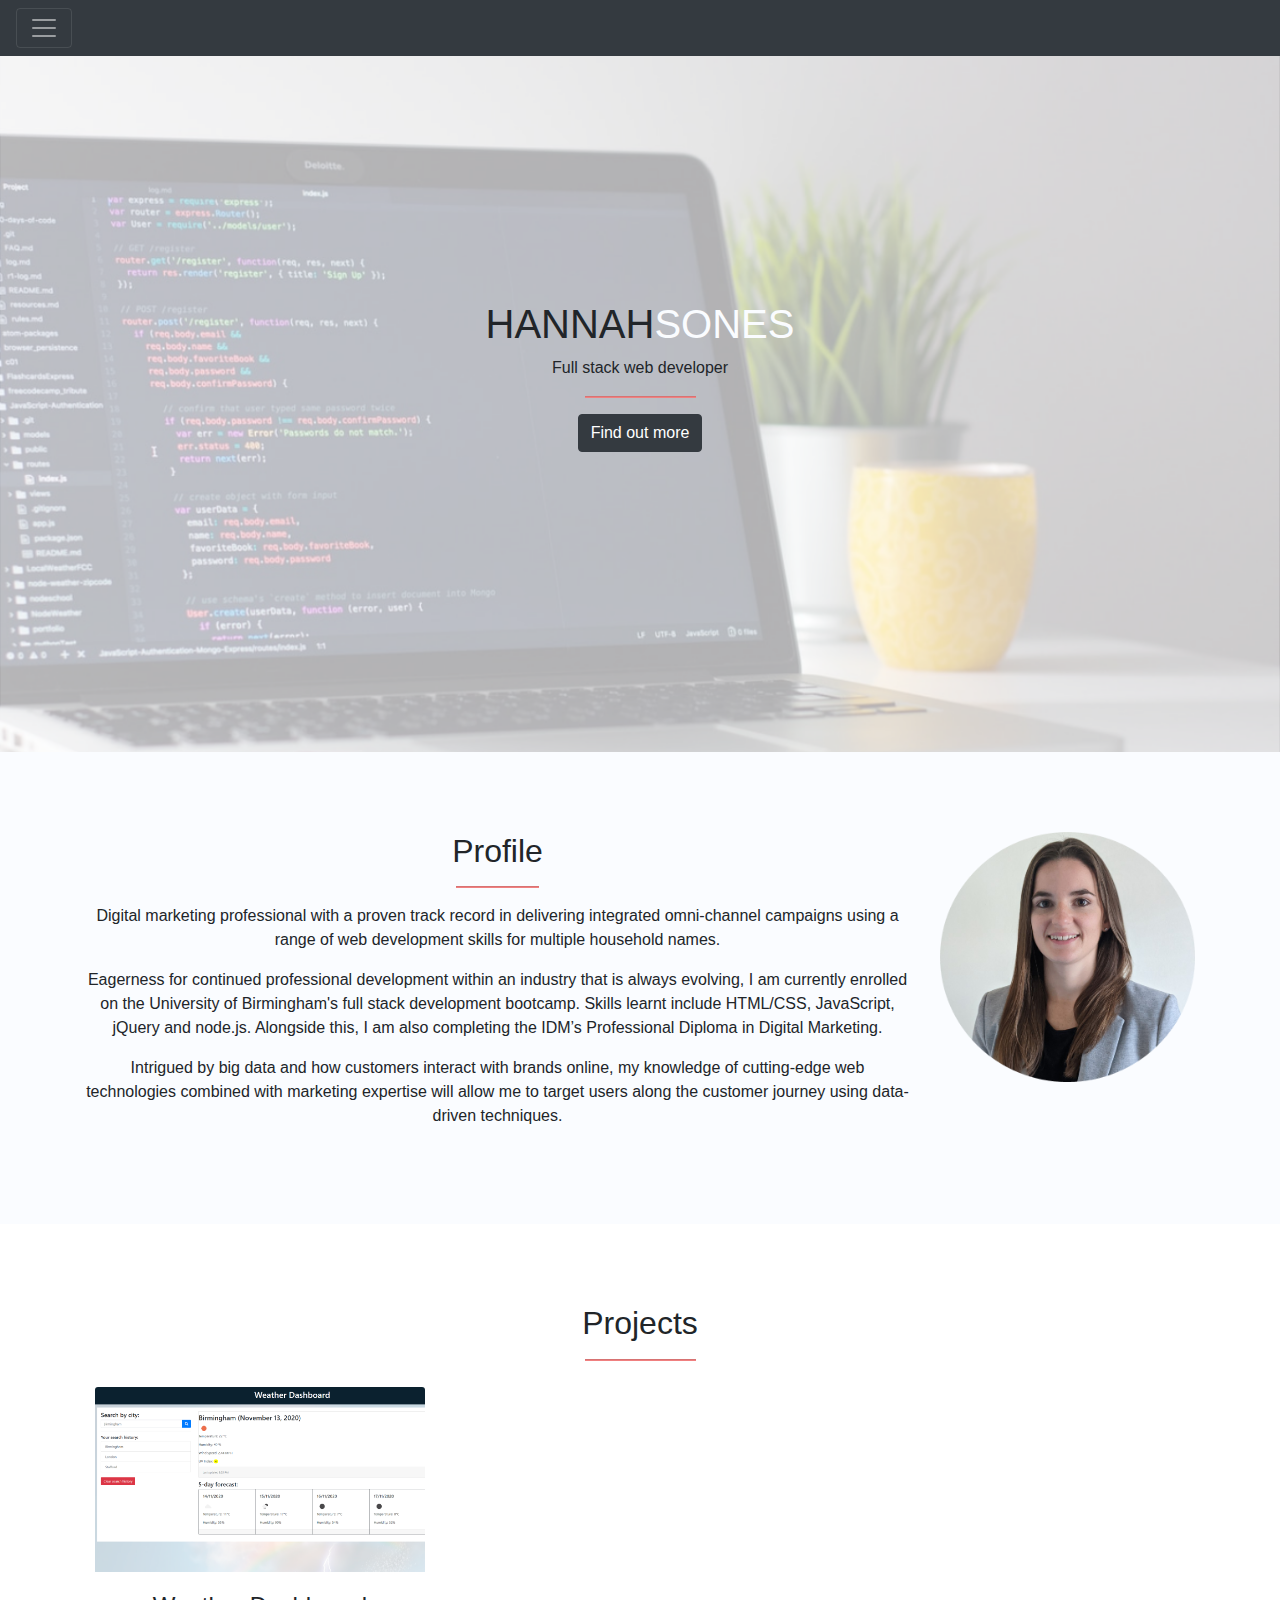
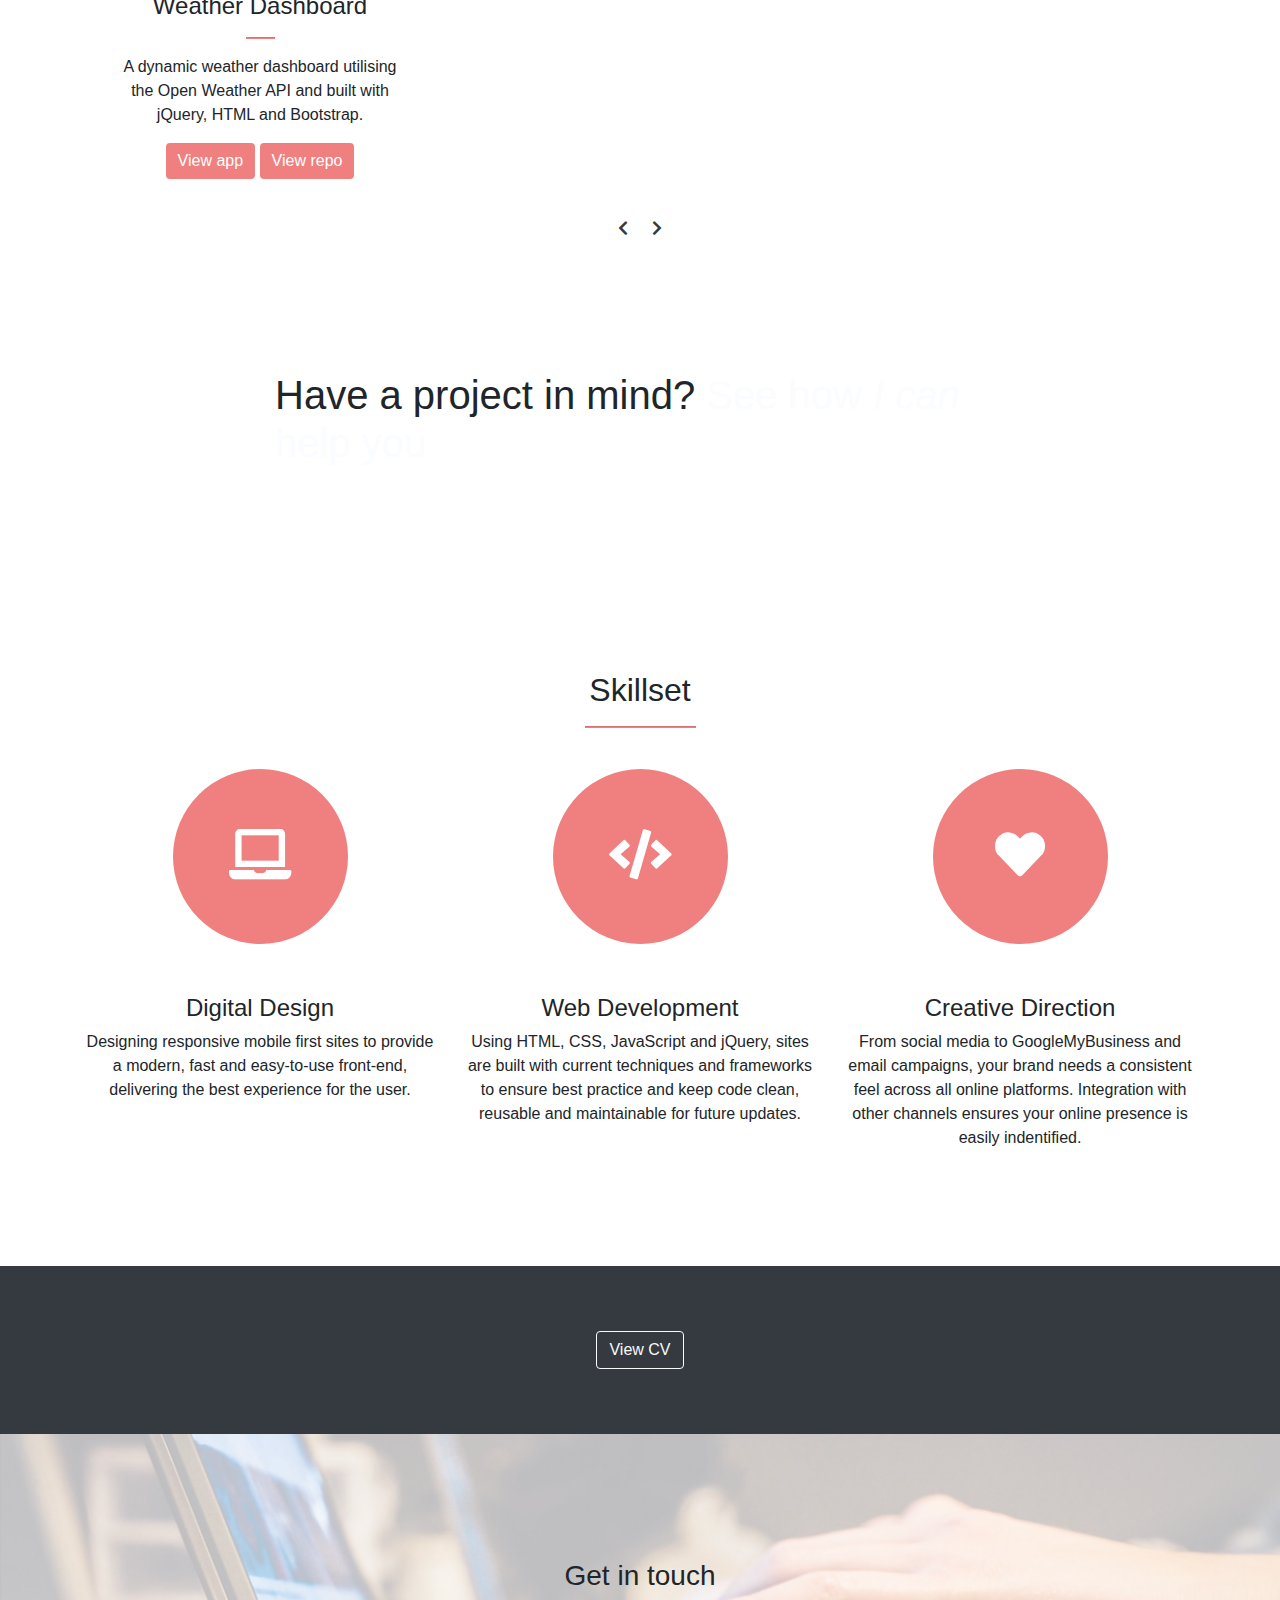
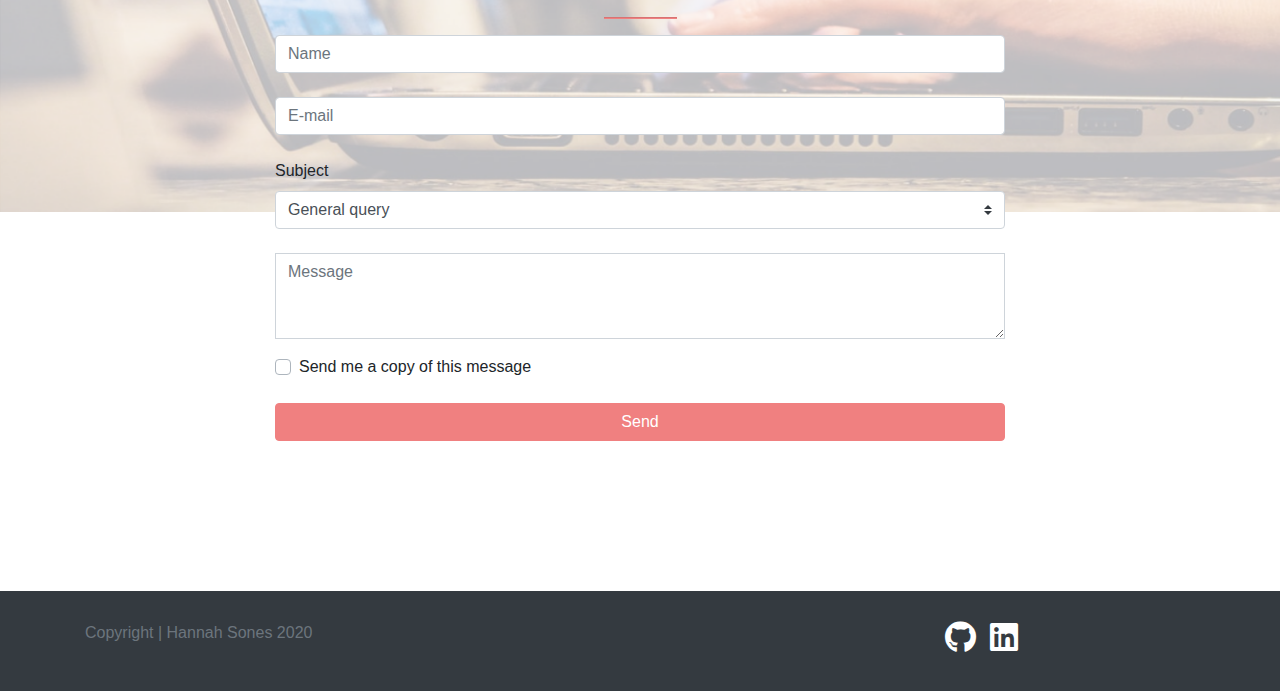
==== index.html @ 59e74aa6 "headshot added to site and formatted for mobile" ====
<!DOCTYPE html>
<html lang="en">

<head>
    <meta charset="UTF-8" />
    <meta name="viewport" content="width=device-width, initial-scale=1.0" />
    <meta http-equiv="X-UA-Compatible" content="ie=edge" />

    <link rel="stylesheet" href="https://cdn.jsdelivr.net/npm/bootstrap@4.5.3/dist/css/bootstrap.min.css">
    <link rel="stylesheet" href="https://use.fontawesome.com/releases/v5.7.0/css/all.css">
    <link rel="stylesheet" href="assets/style.css" />

    <title>Hannah Sones | Portfolio</title>
    <link rel="icon" href="assets/Images/codeFavicon.png" />
</head>

<body>

    <!-- Portfolio content here -->
    <!-- Nav bar -->
    <div class="fixed-top">
        <div class="collapse" id="navbarToggleExternalContent">
            <div class="bg-dark p-4">
                <ul class="navbar-nav mr-auto mt-2 mt-lg-0">
                    <li class="nav-item">
                        <a class="nav-link" href="#projects">Projects</a>
                    </li>
                    <li class="nav-item">
                        <a class="nav-link" href="#skills">Skillset</a>
                    </li>
                    <li class="nav-item">
                        <a class="nav-link" href="#contactInfo">Contact</a>
                    </li>
                </ul>
            </div>
        </div>
        <nav class="navbar navbar-dark bg-dark">
            <button class="navbar-toggler" type="button" data-toggle="collapse"
                data-target="#navbarToggleExternalContent" aria-controls="navbarToggleExternalContent"
                aria-expanded="false" aria-label="Toggle navigation">
                <span class="navbar-toggler-icon"></span>
            </button>
        </nav>
    </div>

    <!-- Header block -->
    <header class="headerImage">
        <section>
            <div class="container headerBlock">
                <div class="row">
                    <div class="col-md-12">
                        <h1>HANNAH<span>SONES</span></h1>
                        <p>Full stack web developer</p>
                        <hr />
                    </div>
                </div>
                <div class="row">
                    <div class="col-md-12">
                        <a href="#profile" class="btn btn-dark" role="button" aria-pressed="true">Find out more</a>
                    </div>
                </div>
            </div>
        </section>
    </header>

    <!-- Bio -->
    <section id="profile" class="profileSection">
        <div class="container">
            <div class="row cntrImg">
                <div class="col-md-9">
                    <h2>Profile</h2>
                    <hr />
                    <p>Digital marketing professional with a proven track record in delivering integrated omni-channel
                        campaigns using a range of web development skills for multiple household names.</p>
                    <p>
                        Eagerness for continued professional development within an industry that is always evolving, I
                        am currently enrolled on the University of Birmingham's full stack development bootcamp.
                        Skills learnt include HTML/CSS, JavaScript, jQuery and node.js. Alongside this, I am also
                        completing the IDM’s Professional Diploma in Digital Marketing.</p>
                    <p>
                        Intrigued by big data and how customers interact with brands online, my knowledge of
                        cutting-edge web technologies combined with marketing expertise will allow me to target
                        users along the customer journey using data-driven techniques.</p>
                    </div>
                    <img class="headshot col-md-3" src="assets/Images/HSHeadshot.png" alt="HannahSones Headshot" />
            </div>
        </div>
    </section>


    <section id="projects" class="portfolioSection">
        <div class="container">
            <div class="row">
                <div class="col-md-12">
                    <h2>Projects</h2>
                    <hr />
                </div>
            </div>

            <div class="row centerControls">

                <div id="carousel-example-multi" class="carousel slide carousel-multi-item v-2" data-ride="carousel">


                    <div class="carousel-inner" role="listbox">

                        <div class="carousel-item active">
                            <div class="col-12 col-md-4">
                                <div class="card mb-2">
                                    <img class="card-img-top" src="assets/Images/WeatherDashboard.png"
                                        alt="Weather Dashboard" />
                                    <div class="card-body">
                                        <h4 class="card-title">Weather Dashboard</h4>
                                        <hr />
                                        <p class="card-text">A dynamic weather dashboard utilising the Open Weather API
                                            and built with jQuery, HTML and Bootstrap.</p>
                                        <a href="https://hannahsones.github.io/WeatherDashboard/" target="_blank"
                                            class="btn btn-light">View app</a>
                                        <a href="https://github.com/HannahSones/WeatherDashboard" target="_blank"
                                            class="btn btn-light">View repo</a>
                                    </div>
                                </div>
                            </div>
                        </div>
                        <div class="carousel-item">
                            <div class="col-12 col-md-4">
                                <div class="card mb-2">
                                    <img class="card-img-top" src="assets/Images/CodeRefactor.png"
                                        alt="Code Refactor challenge" />
                                    <div class="card-body">
                                        <h4 class="card-title">Code Refactor</h4>
                                        <hr />
                                        <p class="card-text">Improving the accessibility of a website by refactoring the
                                            original HTML.</p>
                                        <a href="https://hannahsones.github.io/CodeRefactor/" target="_blank"
                                            class="btn btn-light">View app</a>
                                        <a href="https://github.com/HannahSones/CodeRefactor" target="_blank"
                                            class="btn btn-light">View repo</a>
                                    </div>
                                </div>
                            </div>
                        </div>
                        <div class="carousel-item">
                            <div class="col-12 col-md-4">
                                <div class="card mb-2">
                                    <img class="card-img-top" src="assets/Images/NeverMissABeat.png"
                                        alt="Simple music app" />
                                    <div class="card-body">
                                        <h4 class="card-title">Never Miss A Beat</h4>
                                        <hr />
                                        <p class="card-text">An app that enables users to search for their favourite
                                            artists and see upcoming live events based on search history.</p>
                                        <a href="https://pavn93.github.io/Never-Miss-A-Beat/" target="_blank"
                                            class="btn btn-light">View app</a>
                                        <a href="https://github.com/HannahSones/Never-Miss-A-Beat" target="_blank"
                                            class="btn btn-light">View repo</a>
                                    </div>
                                </div>
                            </div>
                        </div>
                        <div class="carousel-item">
                            <div class="col-12 col-md-4">
                                <div class="card mb-2">
                                    <img class="card-img-top" src="assets/Images/PasswordGenerator.png"
                                        alt="Randomised password generator" />
                                    <div class="card-body">
                                        <h4 class="card-title">Password Generator</h4>
                                        <hr />
                                        <p class="card-text">A simple application that allows a user to generate a
                                            random password based on criteria they've selected such as length and
                                            character type.</p>
                                        <a href="https://hannahsones.github.io/PasswordGenerator/" target="_blank"
                                            class="btn btn-light">View app</a>
                                        <a href="https://github.com/HannahSones/PasswordGenerator" target="_blank"
                                            class="btn btn-light">View repo</a>
                                    </div>
                                </div>
                            </div>
                        </div>
                        <div class="carousel-item">
                            <div class="col-12 col-md-4">
                                <div class="card mb-2">
                                    <img class="card-img-top" src="assets/Images/WorkDayScheduler.png"
                                        alt="Editable work day scheduler" />
                                    <div class="card-body">
                                        <h4 class="card-title">Work Day Scheduler</h4>
                                        <hr />
                                        <p class="card-text">A simple work day scheduler built with jQuery and
                                            responsive HTML and CSS, which uses local storage to retain data.</p>
                                        <a href="https://hannahsones.github.io/WorkDayScheduler/" target="_blank"
                                            class="btn btn-light">View app</a>
                                        <a href="https://github.com/HannahSones/WorkDayScheduler" target="_blank"
                                            class="btn btn-light">View repo</a>
                                    </div>
                                </div>
                            </div>
                        </div>
                        <div class="carousel-item">
                            <div class="col-12 col-md-4">
                                <div class="card mb-2">
                                    <img class="card-img-top" src="assets/Images/UpdatedPortfolio.png"
                                        alt="Hannah Sones Portfolio" />
                                    <div class="card-body">
                                        <h4 class="card-title">Portfolio</h4>
                                        <hr />
                                        <p class="card-text">An interactive, mobile-first portfolio that demonstrates my
                                            full stack development experience and skillset.</p>
                                        <a href="https://hannahsones.github.io/UpdatedPortfolio/" target="_blank"
                                            class="btn btn-light">View app</a>
                                        <a href="https://github.com/HannahSones/UpdatedPortfolio" target="_blank"
                                            class="btn btn-light">View repo</a>
                                    </div>
                                </div>
                            </div>
                        </div>

                    </div>

                </div>

                <!--Controls-->
                <div class="controls-top">
                    <a class="btn-floating" href="#carousel-example-multi" data-slide="prev"><i
                            class="fas fa-chevron-left"></i></a>
                    <a class="btn-floating" href="#carousel-example-multi" data-slide="next"><i
                            class="fas fa-chevron-right"></i></a>
                </div>

            </div>
        </div>
    </section>


    <!-- Parallax bar -->
    <section class="parallaxBar">
        <div class="container">
            <div class="row centredQuote">
                <div class="col-md-8">
                    <h1>Have a project in mind?<span> See how <em>I can</em> help you</span></h1>
                    <a href="#contactInfo"><i class="fa fa-chevron-down"></i></a>
                </div>
            </div>
        </div>
    </section>

    <!-- Key skills -->
    <section id="skills" class="skillsetSection">
        <div class="container">
            <div class="row">
                <div class="col-md-12">
                    <h2>Skillset</h2>
                    <hr />
                </div>
            </div>
            <div class="row">
                <div class="col-md-4 skill">
                    <div class="icon">
                        <i class="fa fa-laptop"></i>
                    </div>
                    <h4>Digital Design</h4>
                    <p>Designing responsive mobile first sites to provide a modern, fast and easy-to-use front-end,
                        delivering the best experience for the user.</p>
                </div>
                <div class="col-md-4 skill">
                    <div class="icon">
                        <i class="fa fa-code"></i>
                    </div>
                    <h4>Web Development</h4>
                    <p>Using HTML, CSS, JavaScript and jQuery, sites are built with current techniques and frameworks
                        to ensure best practice and keep code clean, reusable and maintainable for future updates.</p>
                </div>
                <div class="col-md-4 skill">
                    <div class="icon">
                        <i class="fa fa-heart"></i>
                    </div>
                    <h4>Creative Direction</h4>
                    <p>From social media to GoogleMyBusiness and email campaigns, your brand needs a consistent feel
                        across all online platforms. Integration with other channels ensures your online presence is
                        easily indentified.</p>
                </div>
            </div>
        </div>
    </section>

    <!-- CV -->
    <section class="CVDownload">
        <div class="container">
            <div class="row centreBtn">
                <div class="col-md-4">
                    <a class="btn btn-outline-light" href="assets/Documents/HannahSonesCV.pdf" target="_blank">View
                        CV</a>
                </div>
            </div>
        </div>
    </section>

    <!-- Contact -->
    <section>
        <div id="contactInfo" class="contactMeBackground">
            <div class="container">
                <div class="row contactForm">
                    <div class="col-md-8">
                        <!-- Start of contact form that extends over the block -->
                        <form>
                            <h2 class="h3 mb-4">Get in touch</h2>
                            <hr />
                            <input type="text" id="defaultContactFormName" class="form-control mb-4" placeholder="Name">
                            <input type="email" id="defaultContactFormEmail" class="form-control mb-4"
                                placeholder="E-mail">
                            <label>Subject</label>
                            <select class="browser-default custom-select mb-4">
                                <option value="" disabled>Select option</option>
                                <option value="1">General query</option>
                                <option value="2">Estimate project</option>
                                <option value="3">Other</option>
                            </select>
                            <div class="form-group">
                                <textarea class="form-control rounded-0" id="exampleFormControlTextarea2" rows="3"
                                    placeholder="Message"></textarea>
                            </div>
                            <div class="custom-control custom-checkbox mb-4">
                                <input type="checkbox" class="custom-control-input" id="defaultContactFormCopy">
                                <label class="custom-control-label" for="defaultContactFormCopy">Send me a copy of this
                                    message</label>
                            </div>

                            <button class="btn btn-info btn-block" type="submit">Send</button>

                        </form>
                    </div>
                </div>
            </div>
        </div>
    </section>

    <!-- Footer containing Github and LinkedIn links-->
    <footer>
        <div class="container">
            <div class="row">
                <div class="col-md-9">
                    <p class="text-muted">Copyright | Hannah Sones 2020</p>
                </div>
                <div class="col-md-3 socialIcons">
                    <a href="https://github.com/HannahSones" target="_blank"><i class="fab fa-github fa-2x"></i></a>
                    <!-- Github and LinkedIn items are in fontawesome -->
                    <a href="https://www.linkedin.com/in/hannahsones/" target="_blank"><i
                            class="fab fa-linkedin fa-2x"></i></a>
                </div>
            </div>
        </div>
    </footer>


    <!-- script files for jQuery and JavaScript -->
    <script src="https://code.jquery.com/jquery-3.5.1.slim.min.js"
        integrity="sha384-DfXdz2htPH0lsSSs5nCTpuj/zy4C+OGpamoFVy38MVBnE+IbbVYUew+OrCXaRkfj"
        crossorigin="anonymous"></script>
    <script src="https://cdn.jsdelivr.net/npm/popper.js@1.16.1/dist/umd/popper.min.js"
        integrity="sha384-9/reFTGAW83EW2RDu2S0VKaIzap3H66lZH81PoYlFhbGU+6BZp6G7niu735Sk7lN"
        crossorigin="anonymous"></script>
    <script src="https://cdn.jsdelivr.net/npm/bootstrap@4.5.3/dist/js/bootstrap.min.js"
        integrity="sha384-w1Q4orYjBQndcko6MimVbzY0tgp4pWB4lZ7lr30WKz0vr/aWKhXdBNmNb5D92v7s"
        crossorigin="anonymous"></script>
    <script src="assets/script.js"></script>

</body>

</html>
---- assets/style.css ----
html {
    font-family: 'Varela Round', sans-serif;
    scroll-behavior: smooth;
    width: 100%;
}

body { 
    margin: 0; font-family: 'Varela Round', sans-serif; 
}

h2 {
    text-align: center;
}

a {
    color: white;
}
a:hover {
    color: lightcoral;
}

hr {
    background-color: lightcoral;
    border-style: solid;
    height: 1px;
    width: 10%;
}

/* Header formatting */
.headerImage {
    background: url("Images/computerCodeLaptop.png");
    background-repeat: no-repeat;
    background-size: cover;
    opacity: 0.5px
}

.headerBlock {
    height: auto;
    padding-top: 300px;
    padding-bottom: 300px;
    text-align: center;
}
h1 span {
    color: #fafcff;
}




/* Profile section styling */
.profileSection {
    background-color: #fafcff;
    display: flex;
    padding-top: 80px;
    padding-bottom: 80px;
    text-align: center;
}

.headshot {
    width: 200px;
    height: 250px;
}

.cntrImg {
    justify-content: center;
}

/* Portfolio styling */
.portfolioSection {
    background-color: white;
    padding: 80px 0px 80px 0px;
}

.portfolioSection a {
    color: #343a40;
}

.portfolioSection a:hover {
    color: lightcoral;
}

.card {
    border: none;
    padding: 10px;
    text-align: center;
}

#carousel-example-multi {
    min-width: -webkit-fill-available;
}

.carousel-item-next, .carousel-item-prev, .carousel-item.active {
    display: flex;
}

.centerControls {
    justify-content: center;
}

.fa-chevron-right {
    padding-left: 10px;
}

.fa-chevron-left {
    padding-right: 10px;
}

.carousel-inner a {
    color: white;
    background-color: lightcoral;
    border: lightcoral;
}

.carousel-inner a:hover {
    color: white;
    background-color: rgb(224, 103, 103);
    border: rgb(224, 103, 103);
}




/* Parallax bar styling */
.parallaxBar {
    background-image: url("Images/LightbulbIdea.png");
    padding-top: 50px;
    padding-bottom: 50px;

    min-height: 250px;
    background-attachment: fixed;
    background-position: center;
    background-repeat: no-repeat;
    background-size: cover;
}

.centredQuote {
    justify-content: center;
}


/* Skillset section */
.skillsetSection {
    background-color: white;
    padding: 100px 0px 100px 0px;
}

.skill {
    display: block;
    text-align: center;
    padding-top: 25px;
}

.icon {
    height: 175px;
    width: 175px;
    line-height: 175px;
    max-width: 100%;
    background: lightcoral;
    border-radius: 50%;
    display: block;
    color: #fff;
    font-size: 50px;
    text-align: center;
    position: relative;
    margin: 0 auto 50px;
}


/* CV block styling */
.CVDownload {
    background-color: #343a40;
    color: white;
    padding-top: 50px;
    padding-bottom: 50px;
}

.centreBtn {
    justify-content: center;
    padding-top: 15px;
    padding-bottom: 15px;
}

.centreBtn > div {
    text-align: center;
}

.CVDownload a:hover {
    border-color: lightcoral;
    color: lightcoral;
    background-color: #343a40;
}


/* Contact me styling */
.contactMeBackground {
    background: url("Images/contactMeBackground.png");
    background-repeat: no-repeat;
    background-size: 100% 50%;
    padding-top: 25px;
    padding-bottom: 150px;
}

.contactForm {
    padding-top: 100px;
    justify-content: center;
}

.contactForm h3 {
    text-align: center;
}

.contactForm button {
    color: #fff;
    background-color: lightcoral;
    border-color: lightcoral;
}

.contactForm button:hover {
    color: #fff;
    background-color: rgb(224, 103, 103);
    border-color:rgb(224, 103, 103);
}

/* Footer styling */
footer {
    background-color: #343a40;
    color: white;
    padding: 30px 0px 30px 0px;
}

.socialIcons a {
    padding: 5px;
}
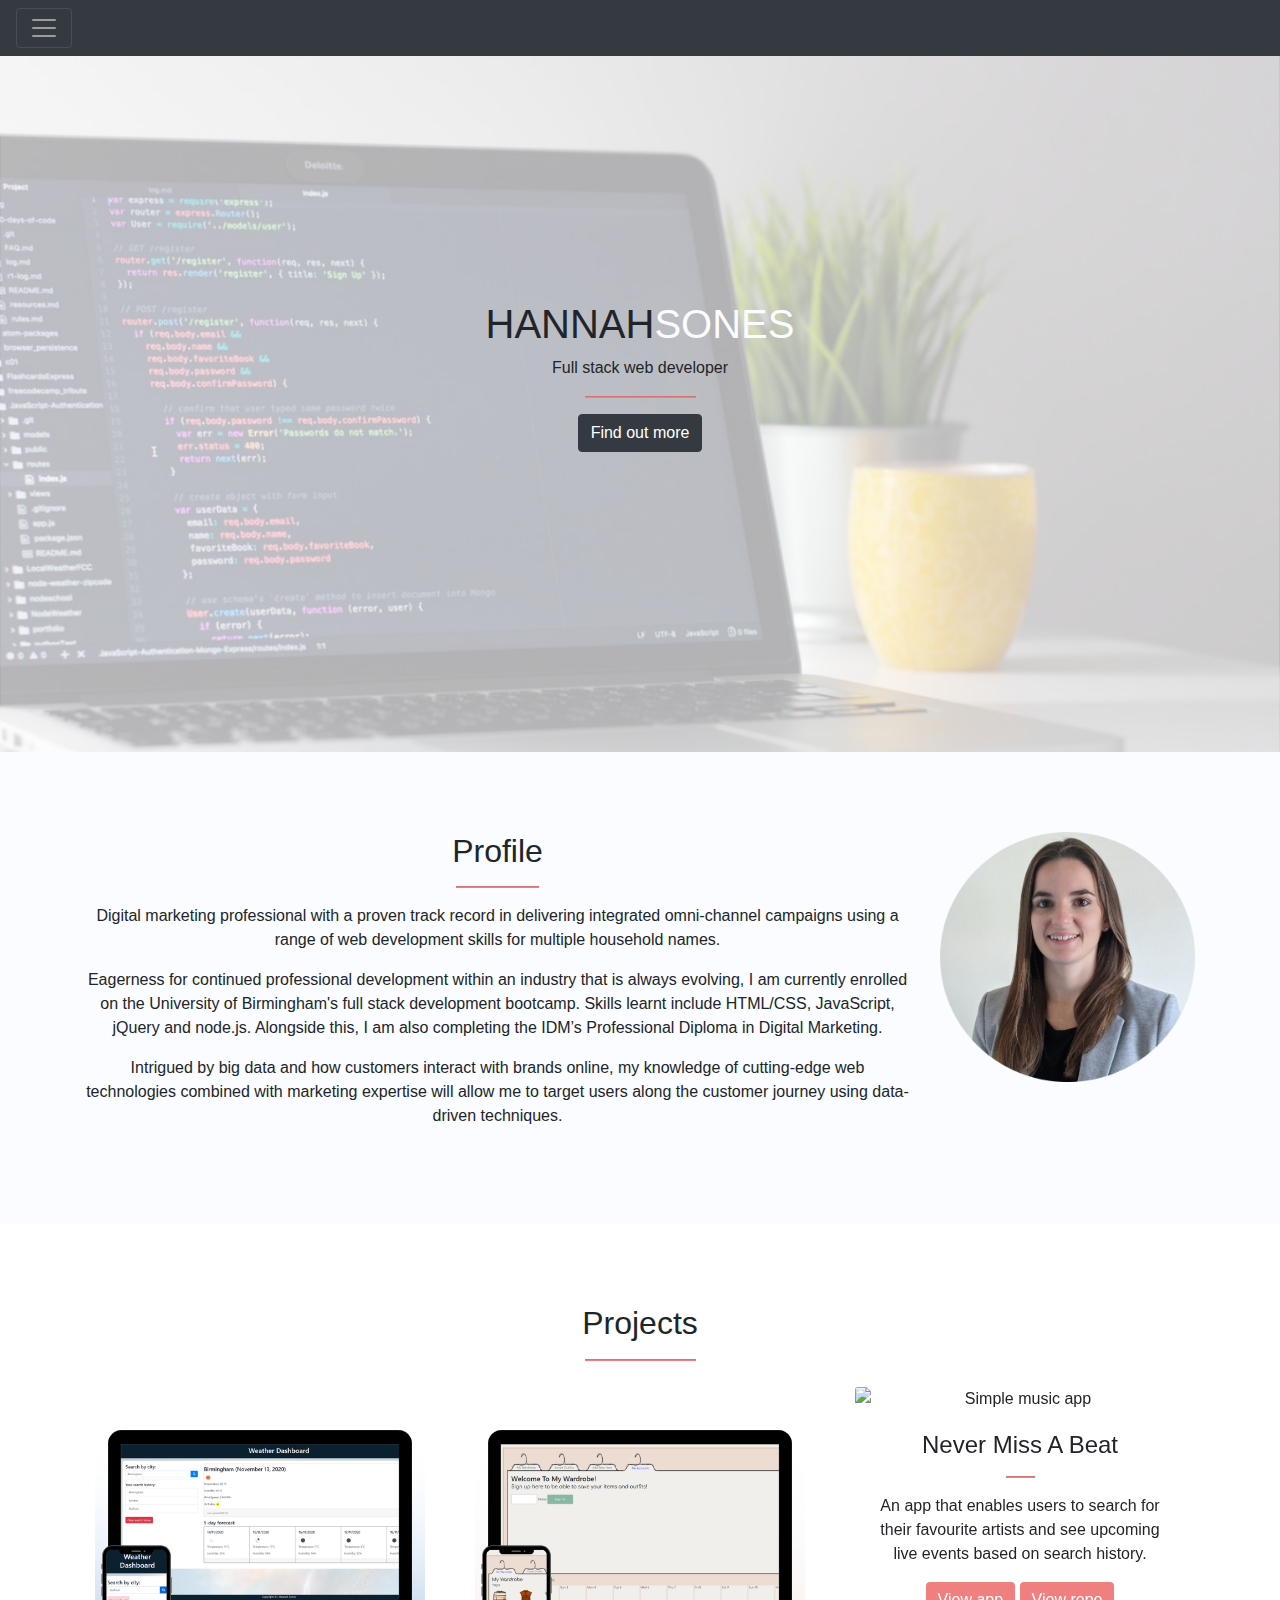
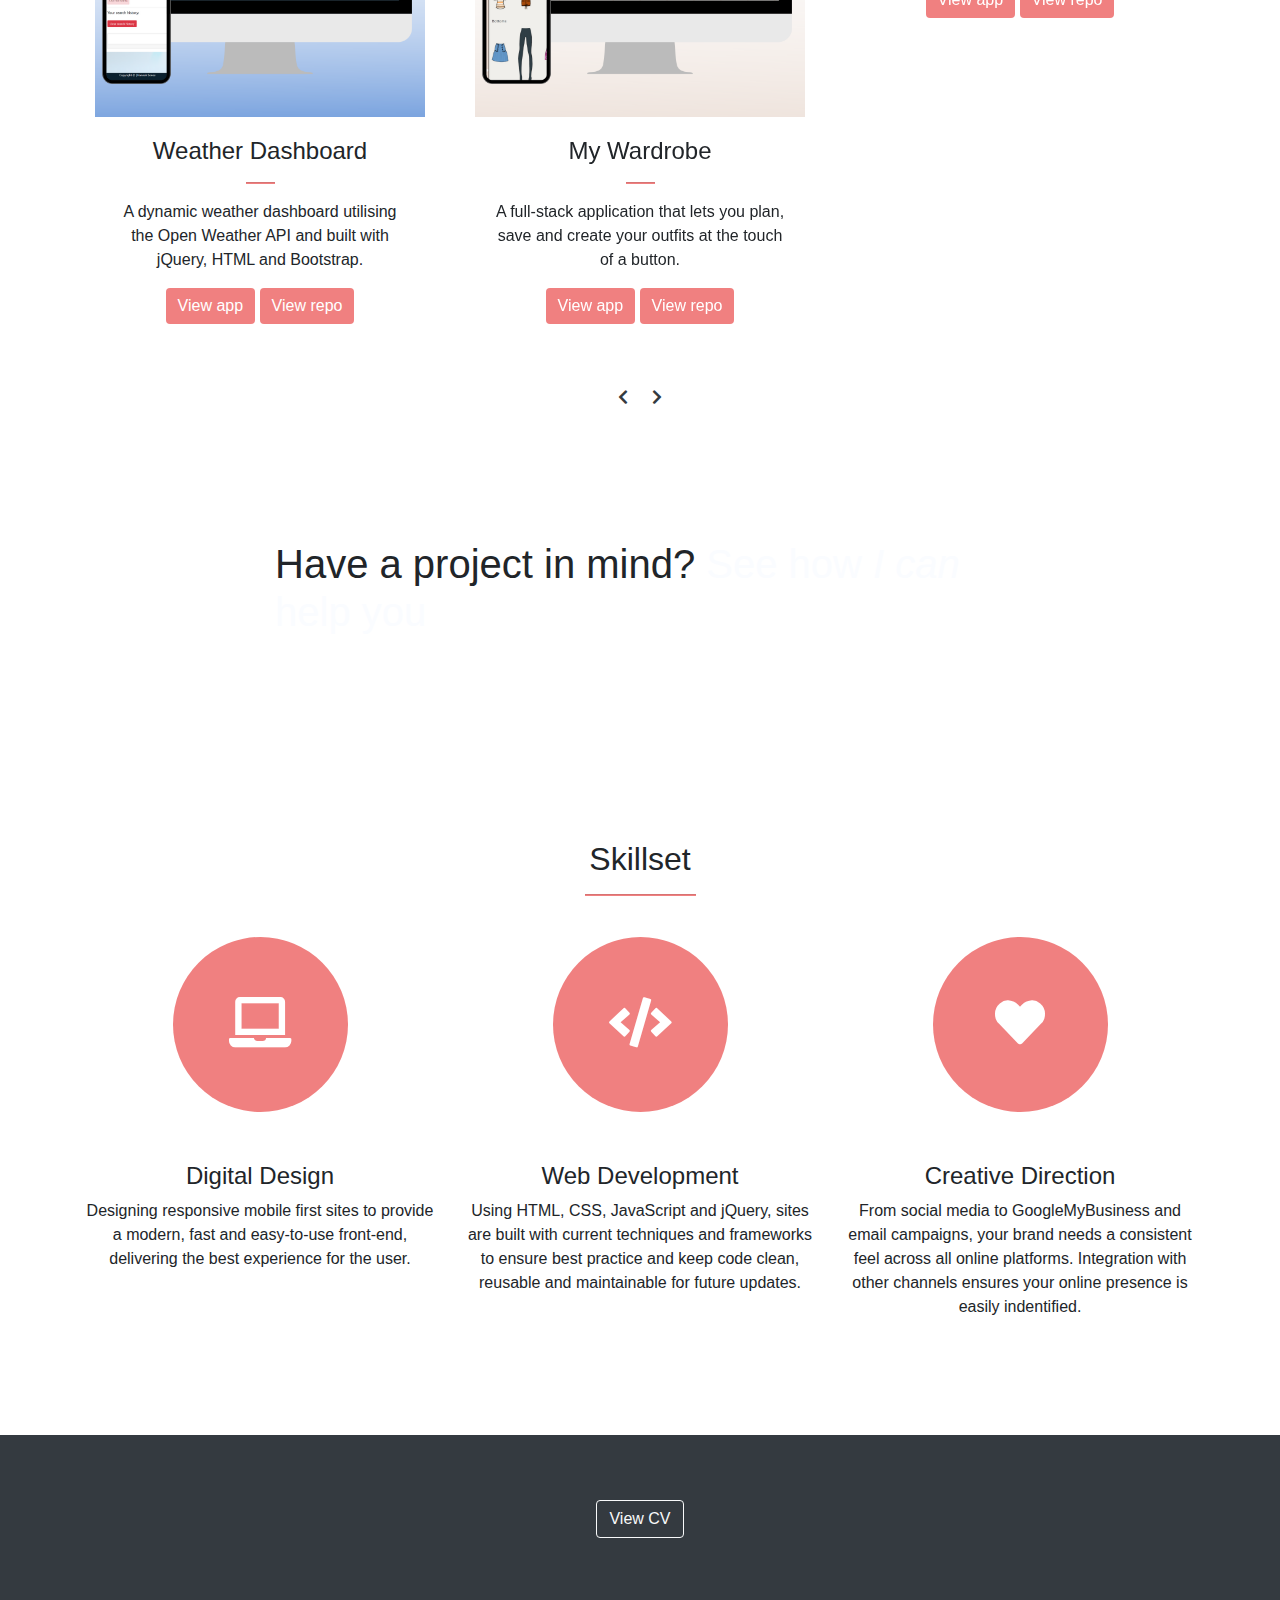
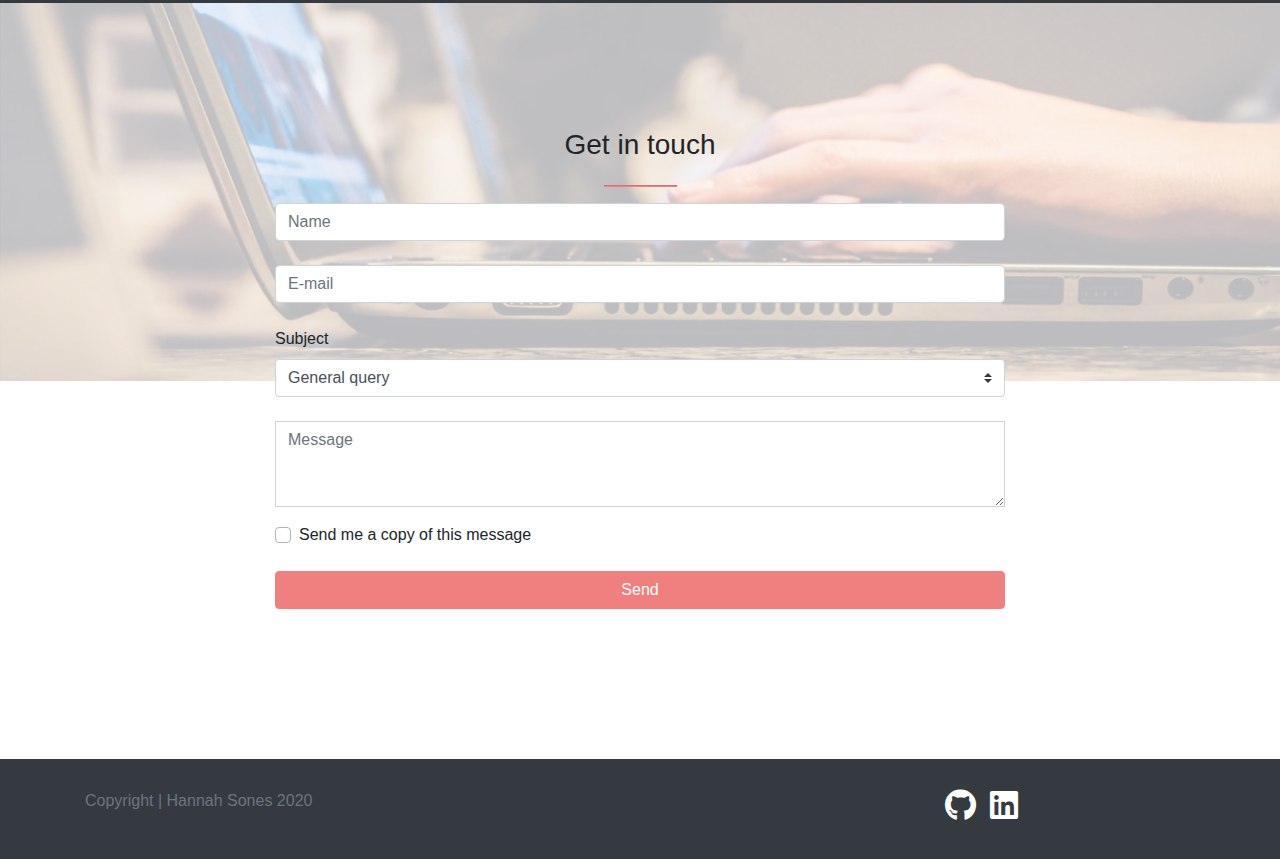
==== commit 6ff70fe8: "updating carousel with new project and images" ====
--- a/index.html
+++ b/index.html
@@ -6,8 +6,10 @@
     <meta name="viewport" content="width=device-width, initial-scale=1.0" />
     <meta http-equiv="X-UA-Compatible" content="ie=edge" />
 
-    <link rel="stylesheet" href="https://cdn.jsdelivr.net/npm/bootstrap@4.5.3/dist/css/bootstrap.min.css">
-    <link rel="stylesheet" href="https://use.fontawesome.com/releases/v5.7.0/css/all.css">
+    <link rel="stylesheet" href="https://stackpath.bootstrapcdn.com/bootstrap/4.5.2/css/bootstrap.min.css" />
+    <link rel="stylesheet" href="https://use.fontawesome.com/releases/v5.7.0/css/all.css" />
+
+    <!-- Custom CSS styling -->
     <link rel="stylesheet" href="assets/style.css" />
 
     <title>Hannah Sones | Portfolio</title>
@@ -81,8 +83,8 @@
                         Intrigued by big data and how customers interact with brands online, my knowledge of
                         cutting-edge web technologies combined with marketing expertise will allow me to target
                         users along the customer journey using data-driven techniques.</p>
-                    </div>
-                    <img class="headshot col-md-3" src="assets/Images/HSHeadshot.png" alt="HannahSones Headshot" />
+                </div>
+                <img class="headshot col-md-3" src="assets/Images/HSHeadshot.png" alt="HannahSones Headshot" />
             </div>
         </div>
     </section>
@@ -125,25 +127,24 @@
                         <div class="carousel-item">
                             <div class="col-12 col-md-4">
                                 <div class="card mb-2">
-                                    <img class="card-img-top" src="assets/Images/CodeRefactor.png"
+                                    <img class="card-img-top" src="assets/Images/myWardrobe.png"
                                         alt="Code Refactor challenge" />
                                     <div class="card-body">
-                                        <h4 class="card-title">Code Refactor</h4>
-                                        <hr />
-                                        <p class="card-text">Improving the accessibility of a website by refactoring the
-                                            original HTML.</p>
-                                        <a href="https://hannahsones.github.io/CodeRefactor/" target="_blank"
-                                            class="btn btn-light">View app</a>
-                                        <a href="https://github.com/HannahSones/CodeRefactor" target="_blank"
-                                            class="btn btn-light">View repo</a>
-                                    </div>
-                                </div>
-                            </div>
-                        </div>
-                        <div class="carousel-item">
-                            <div class="col-12 col-md-4">
-                                <div class="card mb-2">
-                                    <img class="card-img-top" src="assets/Images/NeverMissABeat.png"
+                                        <h4 class="card-title">My Wardrobe</h4>
+                                        <hr />
+                                        <p class="card-text">A full-stack application that lets you plan, save and create your outfits at the touch of a button.</p>
+                                        <a href="https://mywardrobeproject.herokuapp.com/" target="_blank"
+                                            class="btn btn-light">View app</a>
+                                        <a href="https://github.com/HannahSones/myWardrobe" target="_blank"
+                                            class="btn btn-light">View repo</a>
+                                    </div>
+                                </div>
+                            </div>
+                        </div>
+                        <div class="carousel-item">
+                            <div class="col-12 col-md-4">
+                                <div class="card mb-2">
+                                    <img class="card-img-top" src="assets/Images/neverMissABeat.png"
                                         alt="Simple music app" />
                                     <div class="card-body">
                                         <h4 class="card-title">Never Miss A Beat</h4>
@@ -180,7 +181,7 @@
                         <div class="carousel-item">
                             <div class="col-12 col-md-4">
                                 <div class="card mb-2">
-                                    <img class="card-img-top" src="assets/Images/WorkDayScheduler.png"
+                                    <img class="card-img-top" src="assets/Images/workDayScheduler.png"
                                         alt="Editable work day scheduler" />
                                     <div class="card-body">
                                         <h4 class="card-title">Work Day Scheduler</h4>
@@ -198,16 +199,15 @@
                         <div class="carousel-item">
                             <div class="col-12 col-md-4">
                                 <div class="card mb-2">
-                                    <img class="card-img-top" src="assets/Images/UpdatedPortfolio.png"
+                                    <img class="card-img-top" src="assets/Images/myBurger.png"
                                         alt="Hannah Sones Portfolio" />
                                     <div class="card-body">
-                                        <h4 class="card-title">Portfolio</h4>
-                                        <hr />
-                                        <p class="card-text">An interactive, mobile-first portfolio that demonstrates my
-                                            full stack development experience and skillset.</p>
-                                        <a href="https://hannahsones.github.io/UpdatedPortfolio/" target="_blank"
-                                            class="btn btn-light">View app</a>
-                                        <a href="https://github.com/HannahSones/UpdatedPortfolio" target="_blank"
+                                        <h4 class="card-title">My Burger</h4>
+                                        <hr />
+                                        <p class="card-text">A burger logger built with MySQL, Node, Express, Handlebars and my own ORM.</p>
+                                        <a href="https://dry-inlet-47678.herokuapp.com/" target="_blank"
+                                            class="btn btn-light">View app</a>
+                                        <a href="https://github.com/HannahSones/burger" target="_blank"
                                             class="btn btn-light">View repo</a>
                                     </div>
                                 </div>
@@ -352,15 +352,10 @@
 
 
     <!-- script files for jQuery and JavaScript -->
-    <script src="https://code.jquery.com/jquery-3.5.1.slim.min.js"
-        integrity="sha384-DfXdz2htPH0lsSSs5nCTpuj/zy4C+OGpamoFVy38MVBnE+IbbVYUew+OrCXaRkfj"
-        crossorigin="anonymous"></script>
-    <script src="https://cdn.jsdelivr.net/npm/popper.js@1.16.1/dist/umd/popper.min.js"
-        integrity="sha384-9/reFTGAW83EW2RDu2S0VKaIzap3H66lZH81PoYlFhbGU+6BZp6G7niu735Sk7lN"
-        crossorigin="anonymous"></script>
-    <script src="https://cdn.jsdelivr.net/npm/bootstrap@4.5.3/dist/js/bootstrap.min.js"
-        integrity="sha384-w1Q4orYjBQndcko6MimVbzY0tgp4pWB4lZ7lr30WKz0vr/aWKhXdBNmNb5D92v7s"
-        crossorigin="anonymous"></script>
+    <script src="https://cdnjs.cloudflare.com/ajax/libs/jquery/3.2.1/jquery.min.js"></script>
+    <script src="https://maxcdn.bootstrapcdn.com/bootstrap/4.0.0/js/bootstrap.min.js"></script>
+
+    <!-- Custom JavaScript -->
     <script src="assets/script.js"></script>
 
 </body>
--- a/assets/style.css
+++ b/assets/style.css
@@ -25,6 +25,7 @@
     height: 1px;
     width: 10%;
 }
+
 
 /* Header formatting */
 .headerImage {
@@ -64,6 +65,7 @@
 .cntrImg {
     justify-content: center;
 }
+
 
 /* Portfolio styling */
 .portfolioSection {
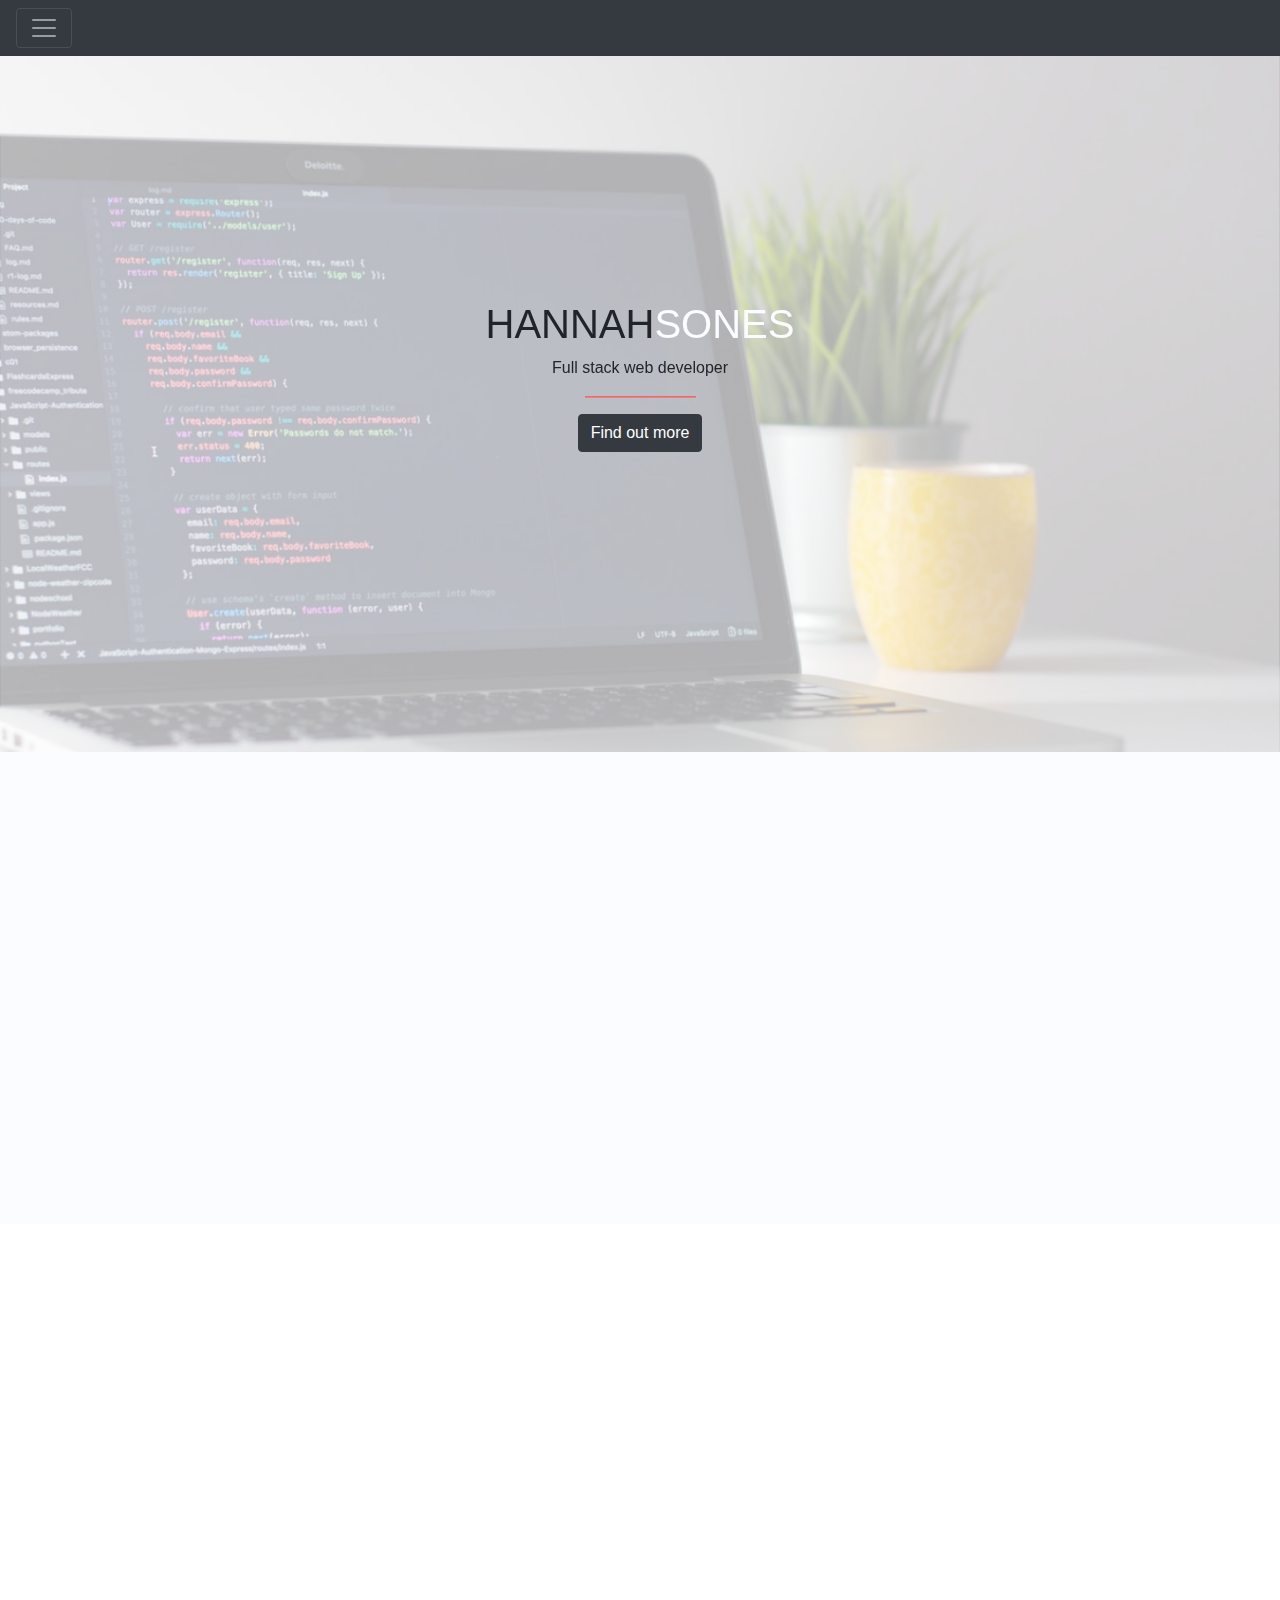
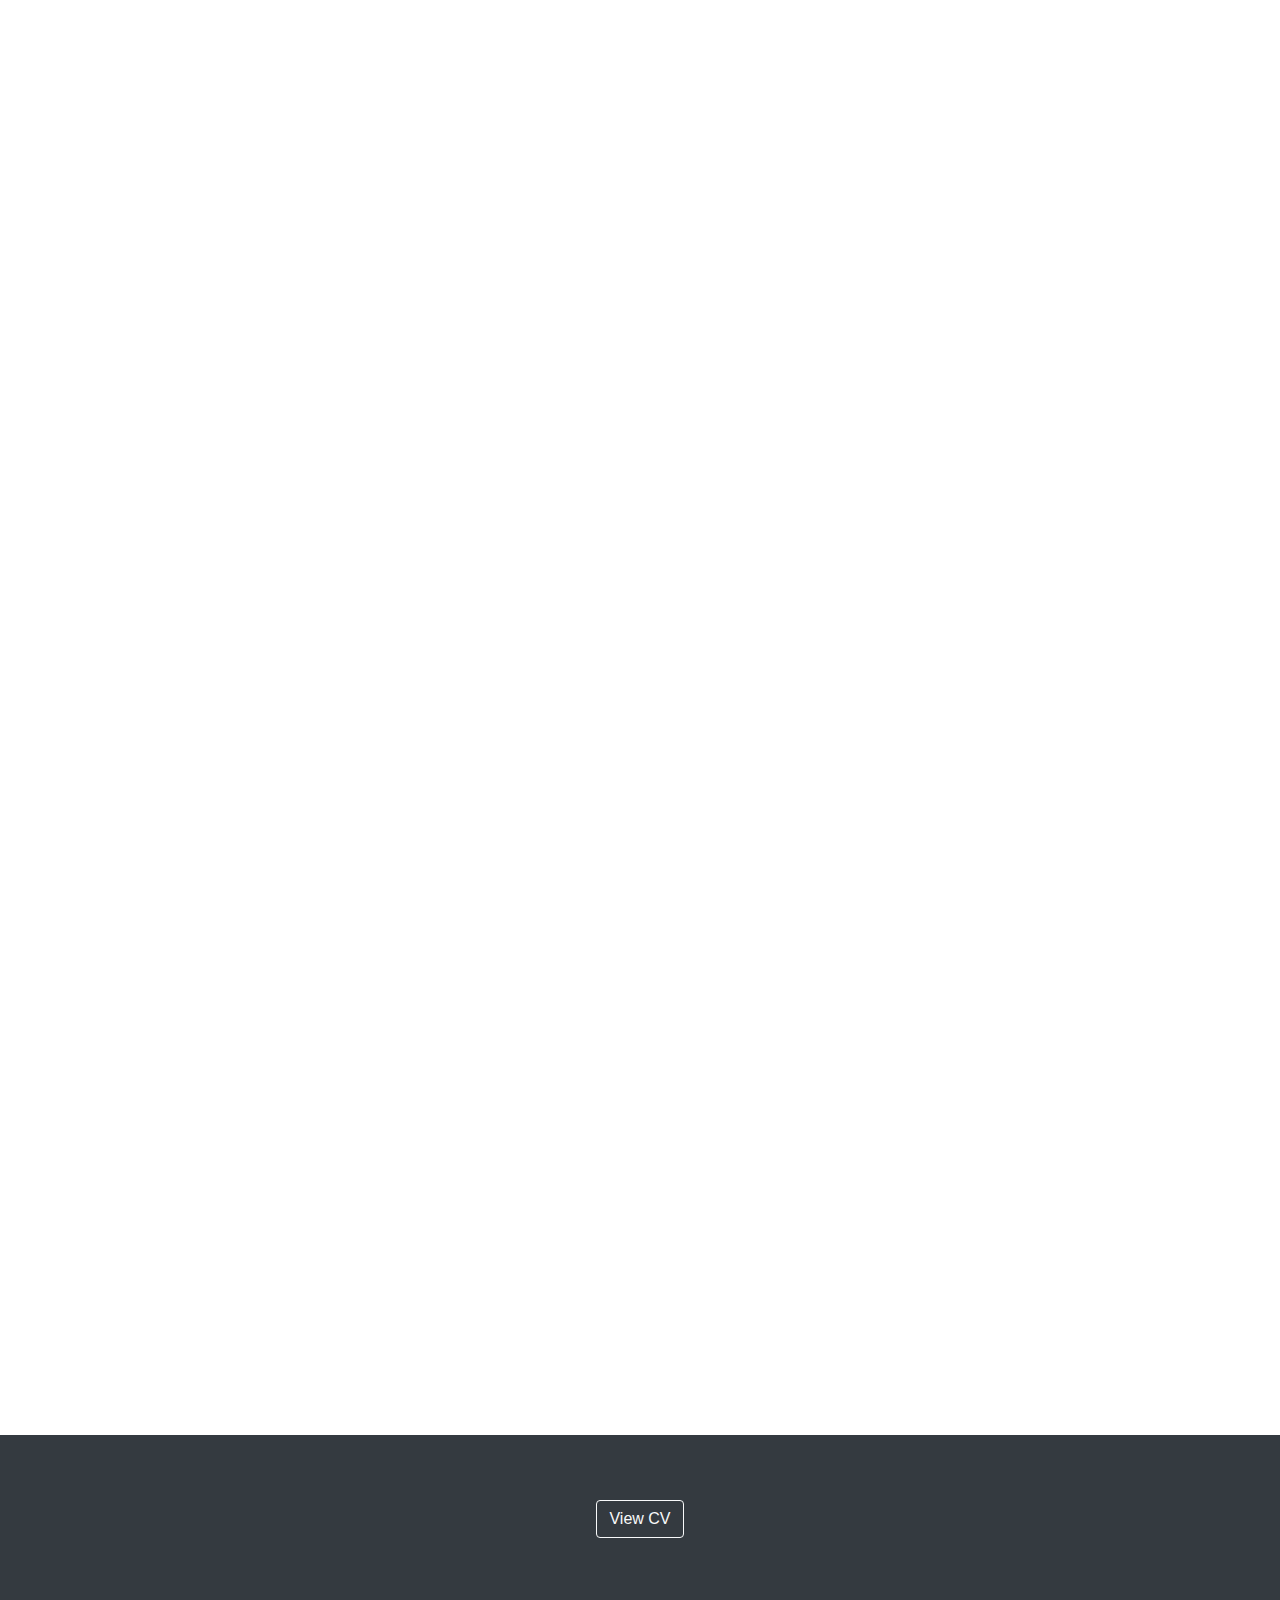
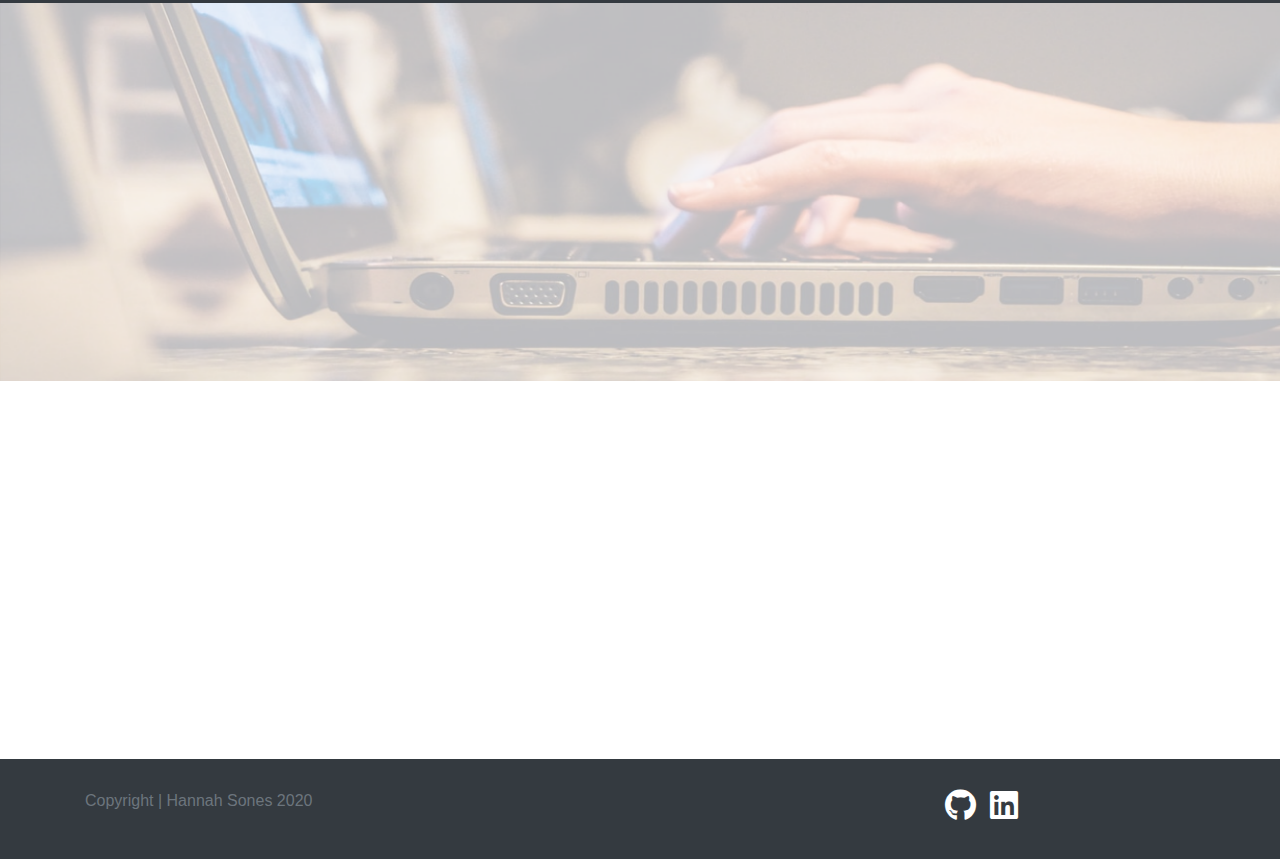
==== commit 23c0c0cd: "Adding animations" ====
--- a/index.html
+++ b/index.html
@@ -11,6 +11,9 @@
 
     <!-- Custom CSS styling -->
     <link rel="stylesheet" href="assets/style.css" />
+
+    <!-- AOS animate for animations -->
+    <link rel="stylesheet" href="https://unpkg.com/aos@next/dist/aos.css" />
 
     <title>Hannah Sones | Portfolio</title>
     <link rel="icon" href="assets/Images/codeFavicon.png" />
@@ -49,14 +52,14 @@
     <header class="headerImage">
         <section>
             <div class="container headerBlock">
-                <div class="row">
+                <div class="row" data-aos="fade-up" data-aos-duration="2000">
                     <div class="col-md-12">
                         <h1>HANNAH<span>SONES</span></h1>
                         <p>Full stack web developer</p>
                         <hr />
                     </div>
                 </div>
-                <div class="row">
+                <div class="row" data-aos="fade-up" data-aos-duration="2000">
                     <div class="col-md-12">
                         <a href="#profile" class="btn btn-dark" role="button" aria-pressed="true">Find out more</a>
                     </div>
@@ -69,7 +72,7 @@
     <section id="profile" class="profileSection">
         <div class="container">
             <div class="row cntrImg">
-                <div class="col-md-9">
+                <div class="col-md-9" data-aos="fade-right" data-aos-duration="2000">
                     <h2>Profile</h2>
                     <hr />
                     <p>Digital marketing professional with a proven track record in delivering integrated omni-channel
@@ -84,7 +87,7 @@
                         cutting-edge web technologies combined with marketing expertise will allow me to target
                         users along the customer journey using data-driven techniques.</p>
                 </div>
-                <img class="headshot col-md-3" src="assets/Images/HSHeadshot.png" alt="HannahSones Headshot" />
+                <img class="headshot col-md-3" src="assets/Images/HSHeadshot.png" alt="HannahSones Headshot" data-aos="fade-left" data-aos-duration="2000" />
             </div>
         </div>
     </section>
@@ -94,12 +97,12 @@
         <div class="container">
             <div class="row">
                 <div class="col-md-12">
-                    <h2>Projects</h2>
-                    <hr />
-                </div>
-            </div>
-
-            <div class="row centerControls">
+                    <h2 data-aos="fade-up" data-aos-duration="1500">Projects</h2>
+                    <hr data-aos="fade-up" data-aos-duration="1500" />
+                </div>
+            </div>
+
+            <div class="row centerControls" data-aos="fade-up" data-aos-offset="200" data-aos-duration="2000">
 
                 <div id="carousel-example-multi" class="carousel slide carousel-multi-item v-2" data-ride="carousel">
 
@@ -236,7 +239,7 @@
         <div class="container">
             <div class="row centredQuote">
                 <div class="col-md-8">
-                    <h1>Have a project in mind?<span> See how <em>I can</em> help you</span></h1>
+                    <h1 data-aos="zoom-out-down">Have a project in mind?<span> See how <em>I can</em> help you</span></h1>
                     <a href="#contactInfo"><i class="fa fa-chevron-down"></i></a>
                 </div>
             </div>
@@ -248,12 +251,12 @@
         <div class="container">
             <div class="row">
                 <div class="col-md-12">
-                    <h2>Skillset</h2>
-                    <hr />
+                    <h2 data-aos="fade-up" data-aos-duration="1500">Skillset</h2>
+                    <hr data-aos="fade-up" data-aos-duration="1500" />
                 </div>
             </div>
             <div class="row">
-                <div class="col-md-4 skill">
+                <div class="col-md-4 skill" data-aos="fade-up" data-aos-offset="200" data-aos-duration="2000">
                     <div class="icon">
                         <i class="fa fa-laptop"></i>
                     </div>
@@ -261,7 +264,7 @@
                     <p>Designing responsive mobile first sites to provide a modern, fast and easy-to-use front-end,
                         delivering the best experience for the user.</p>
                 </div>
-                <div class="col-md-4 skill">
+                <div class="col-md-4 skill" data-aos="fade-up" data-aos-offset="400" data-aos-duration="2000">
                     <div class="icon">
                         <i class="fa fa-code"></i>
                     </div>
@@ -269,7 +272,7 @@
                     <p>Using HTML, CSS, JavaScript and jQuery, sites are built with current techniques and frameworks
                         to ensure best practice and keep code clean, reusable and maintainable for future updates.</p>
                 </div>
-                <div class="col-md-4 skill">
+                <div class="col-md-4 skill" data-aos="fade-up" data-aos-offset="600" data-aos-duration="2000">
                     <div class="icon">
                         <i class="fa fa-heart"></i>
                     </div>
@@ -301,7 +304,7 @@
                 <div class="row contactForm">
                     <div class="col-md-8">
                         <!-- Start of contact form that extends over the block -->
-                        <form>
+                        <form data-aos="fade-up" data-aos-duration="2000">
                             <h2 class="h3 mb-4">Get in touch</h2>
                             <hr />
                             <input type="text" id="defaultContactFormName" class="form-control mb-4" placeholder="Name">
@@ -358,6 +361,11 @@
     <!-- Custom JavaScript -->
     <script src="assets/script.js"></script>
 
+    <script src="https://unpkg.com/aos@next/dist/aos.js"></script>
+  <script>
+    AOS.init();
+  </script>
+
 </body>
 
 </html>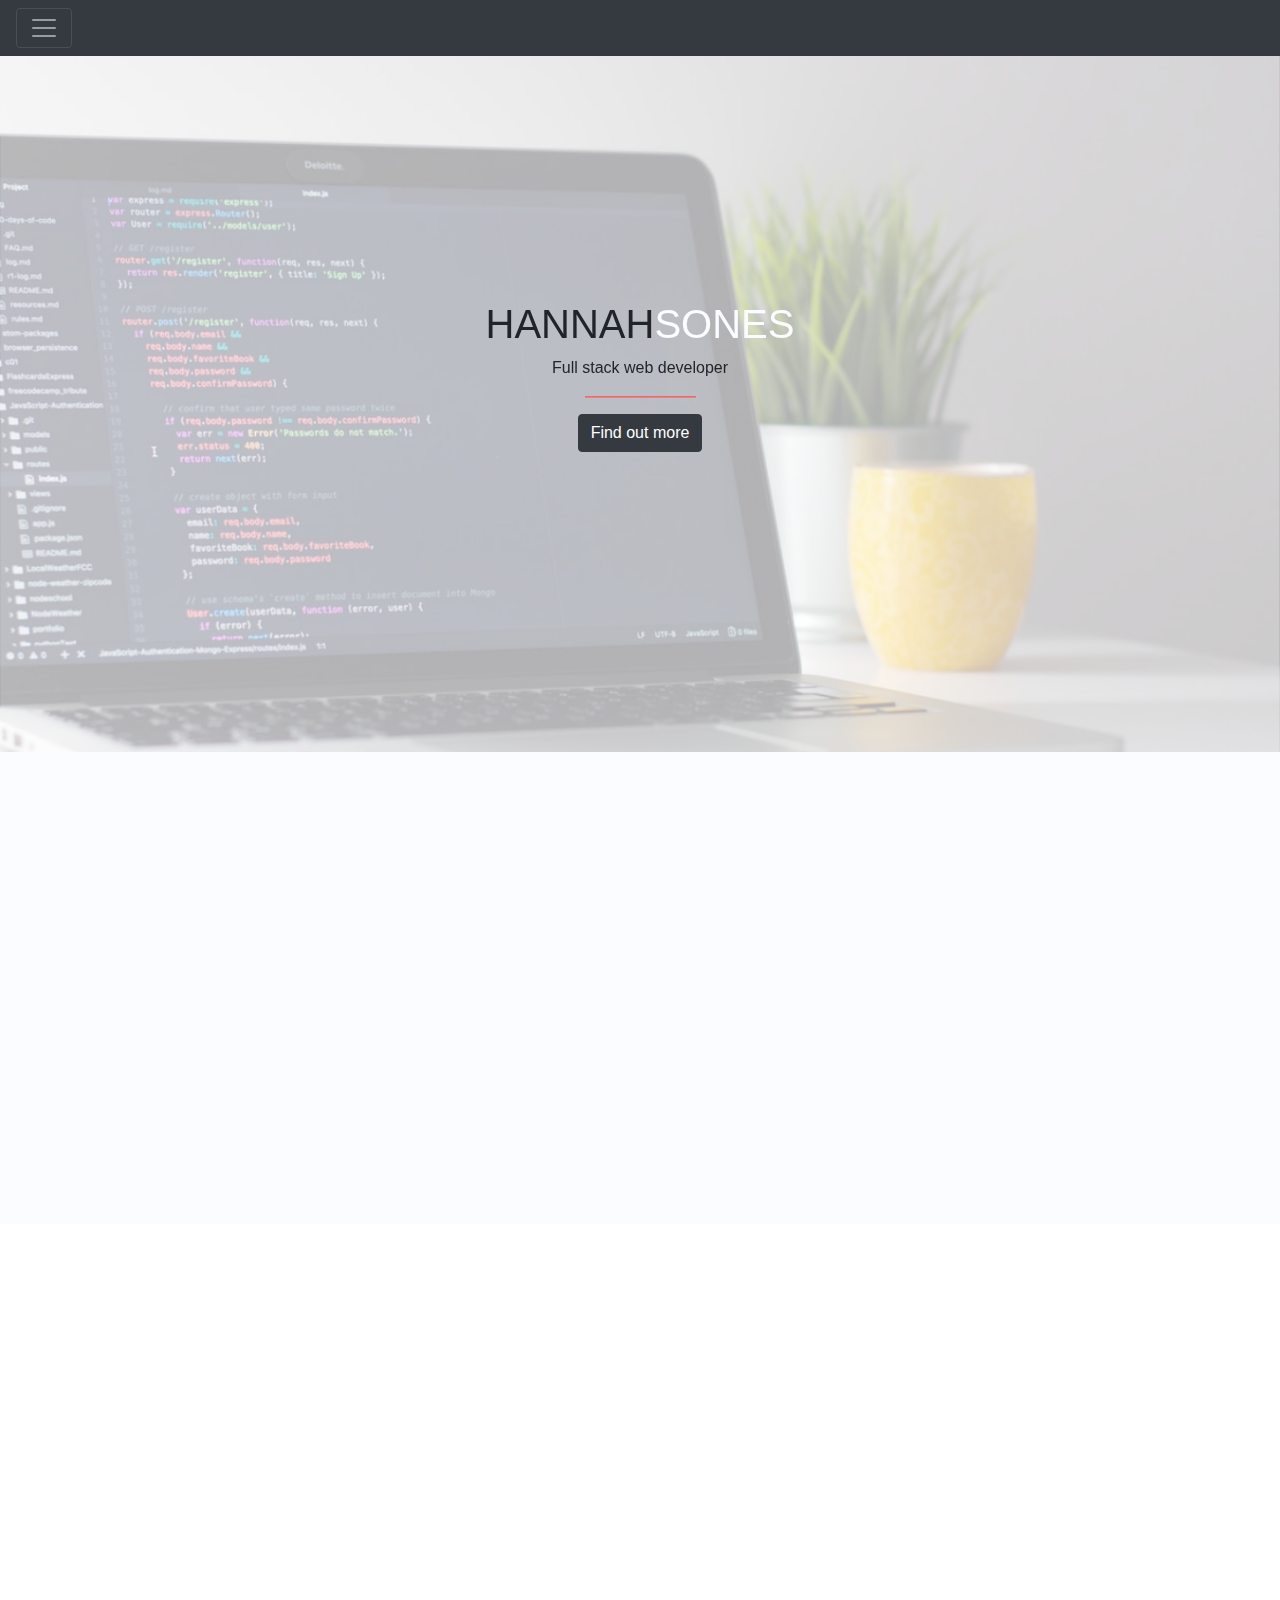
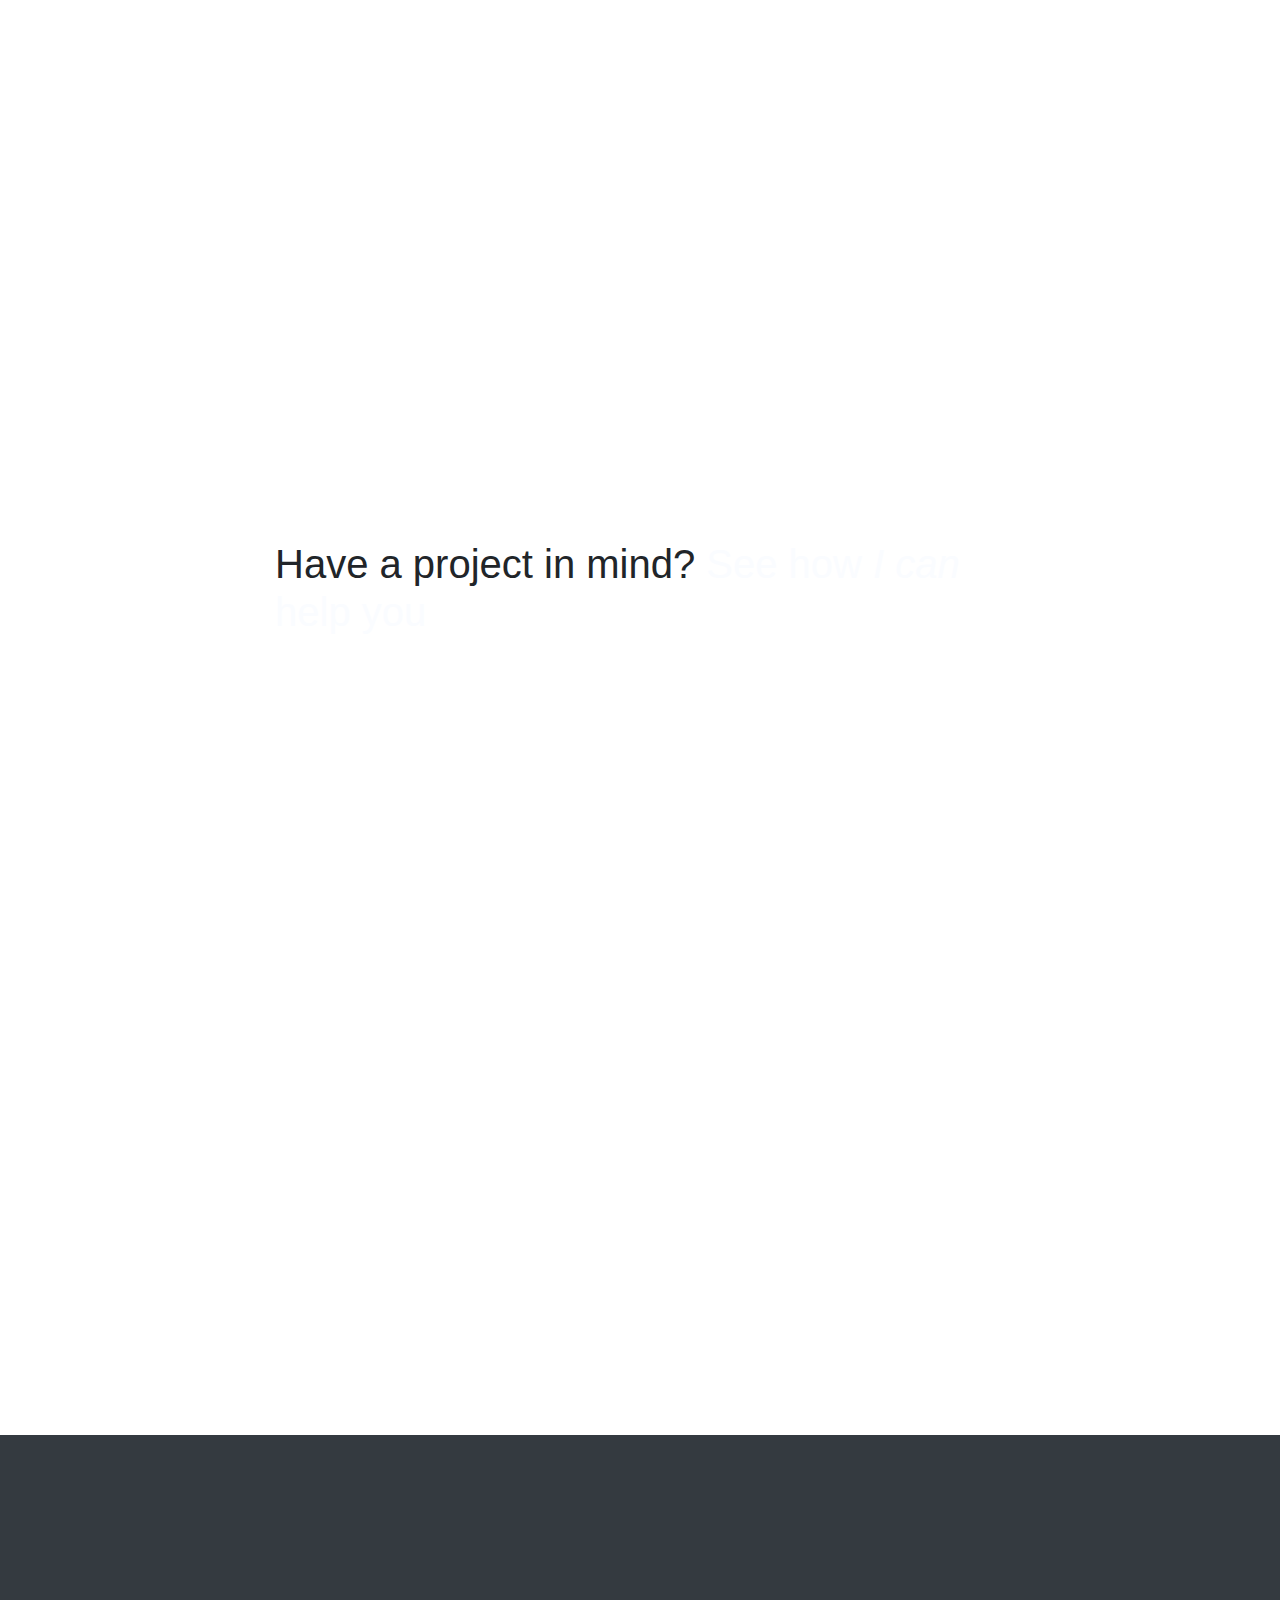
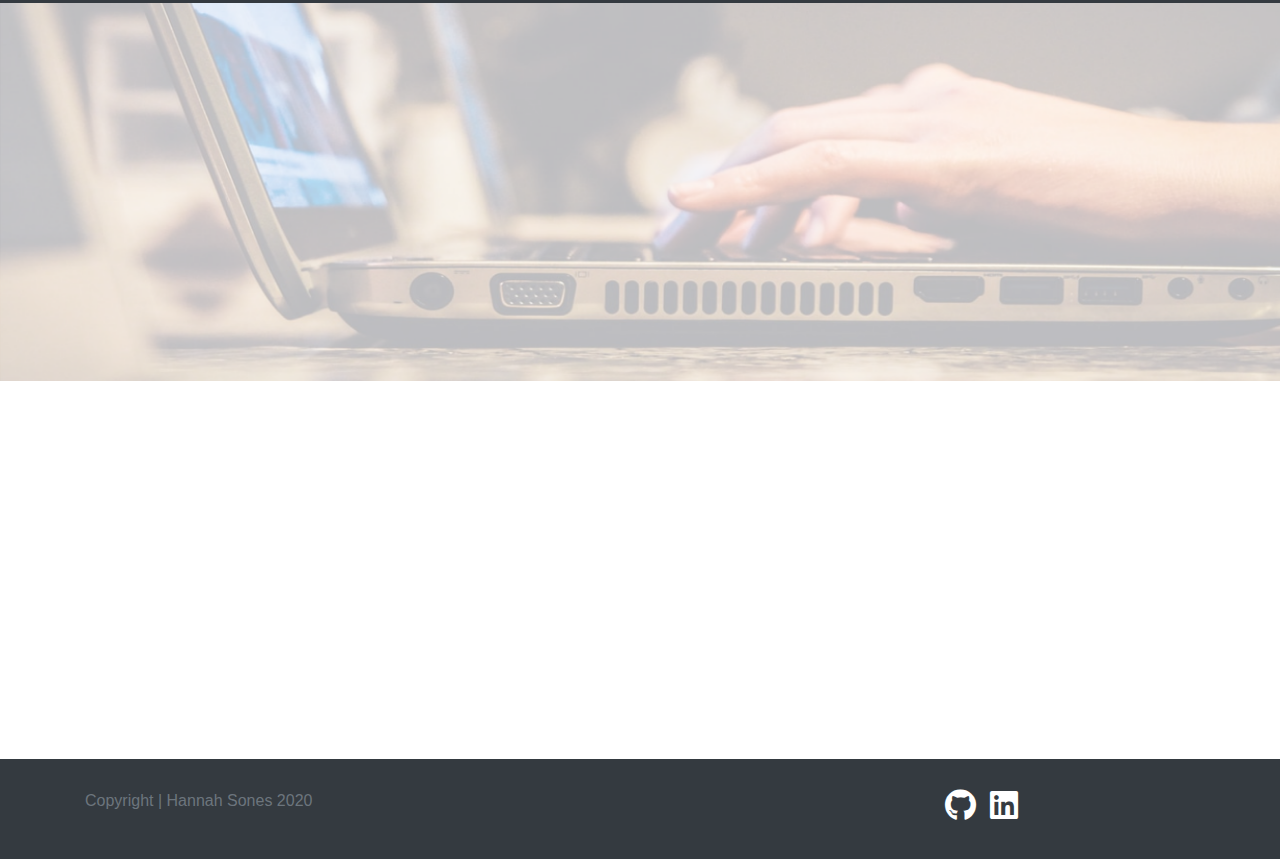
==== commit 4b5900cf: "Final tweaks" ====
--- a/index.html
+++ b/index.html
@@ -87,7 +87,8 @@
                         cutting-edge web technologies combined with marketing expertise will allow me to target
                         users along the customer journey using data-driven techniques.</p>
                 </div>
-                <img class="headshot col-md-3" src="assets/Images/HSHeadshot.png" alt="HannahSones Headshot" data-aos="fade-left" data-aos-duration="2000" />
+                <img class="headshot col-md-3" src="assets/Images/HSHeadshot.png" alt="HannahSones Headshot"
+                    data-aos="fade-left" data-aos-duration="2000" />
             </div>
         </div>
     </section>
@@ -135,7 +136,8 @@
                                     <div class="card-body">
                                         <h4 class="card-title">My Wardrobe</h4>
                                         <hr />
-                                        <p class="card-text">A full-stack application that lets you plan, save and create your outfits at the touch of a button.</p>
+                                        <p class="card-text">A full-stack application that lets you plan, save and
+                                            create your outfits at the touch of a button.</p>
                                         <a href="https://mywardrobeproject.herokuapp.com/" target="_blank"
                                             class="btn btn-light">View app</a>
                                         <a href="https://github.com/HannahSones/myWardrobe" target="_blank"
@@ -207,7 +209,8 @@
                                     <div class="card-body">
                                         <h4 class="card-title">My Burger</h4>
                                         <hr />
-                                        <p class="card-text">A burger logger built with MySQL, Node, Express, Handlebars and my own ORM.</p>
+                                        <p class="card-text">A burger logger built with MySQL, Node, Express, Handlebars
+                                            and my own ORM.</p>
                                         <a href="https://dry-inlet-47678.herokuapp.com/" target="_blank"
                                             class="btn btn-light">View app</a>
                                         <a href="https://github.com/HannahSones/burger" target="_blank"
@@ -239,7 +242,7 @@
         <div class="container">
             <div class="row centredQuote">
                 <div class="col-md-8">
-                    <h1 data-aos="zoom-out-down">Have a project in mind?<span> See how <em>I can</em> help you</span></h1>
+                    <h1>Have a project in mind?<span> See how <em>I can</em> help you</span></h1>
                     <a href="#contactInfo"><i class="fa fa-chevron-down"></i></a>
                 </div>
             </div>
@@ -288,7 +291,7 @@
     <!-- CV -->
     <section class="CVDownload">
         <div class="container">
-            <div class="row centreBtn">
+            <div class="row centreBtn" data-aos="fade-down" data-aos-easing="linear" data-aos-duration="500">
                 <div class="col-md-4">
                     <a class="btn btn-outline-light" href="assets/Documents/HannahSonesCV.pdf" target="_blank">View
                         CV</a>
@@ -362,9 +365,9 @@
     <script src="assets/script.js"></script>
 
     <script src="https://unpkg.com/aos@next/dist/aos.js"></script>
-  <script>
-    AOS.init();
-  </script>
+    <script>
+        AOS.init();
+    </script>
 
 </body>
 
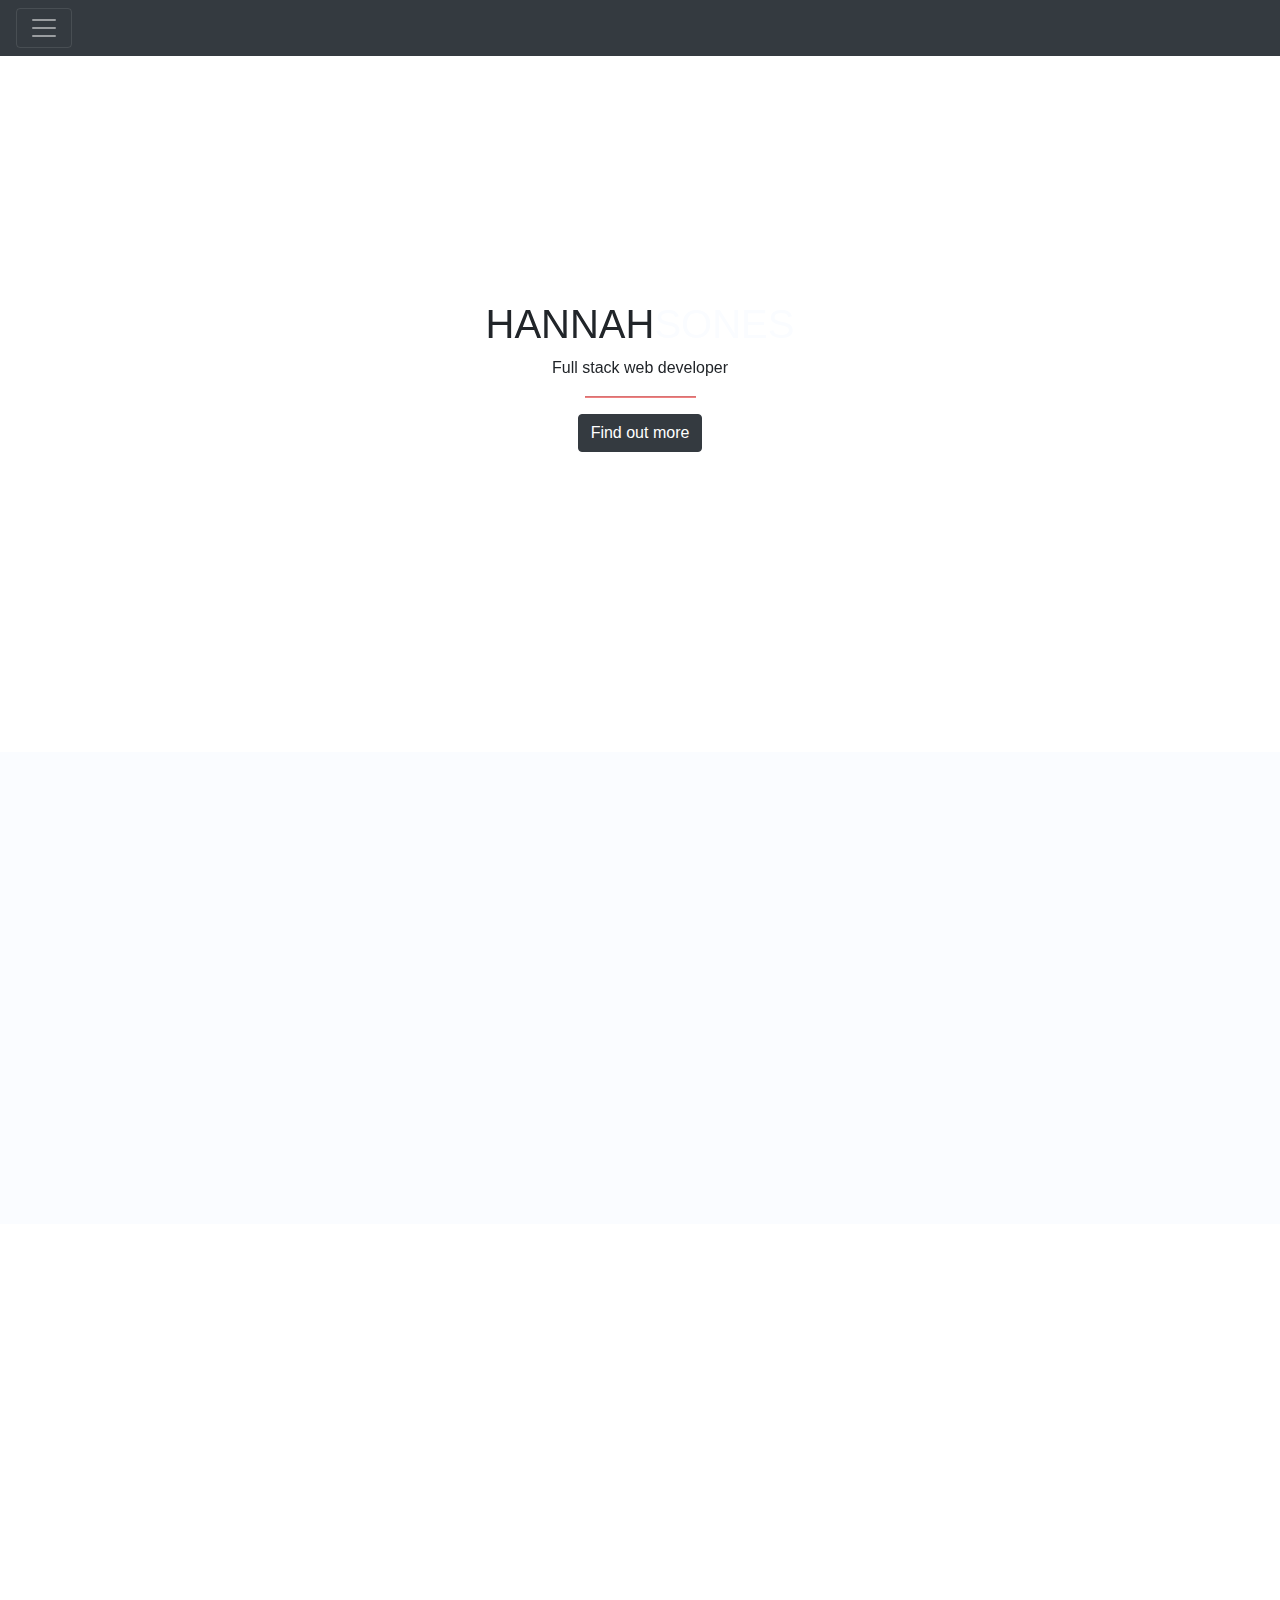
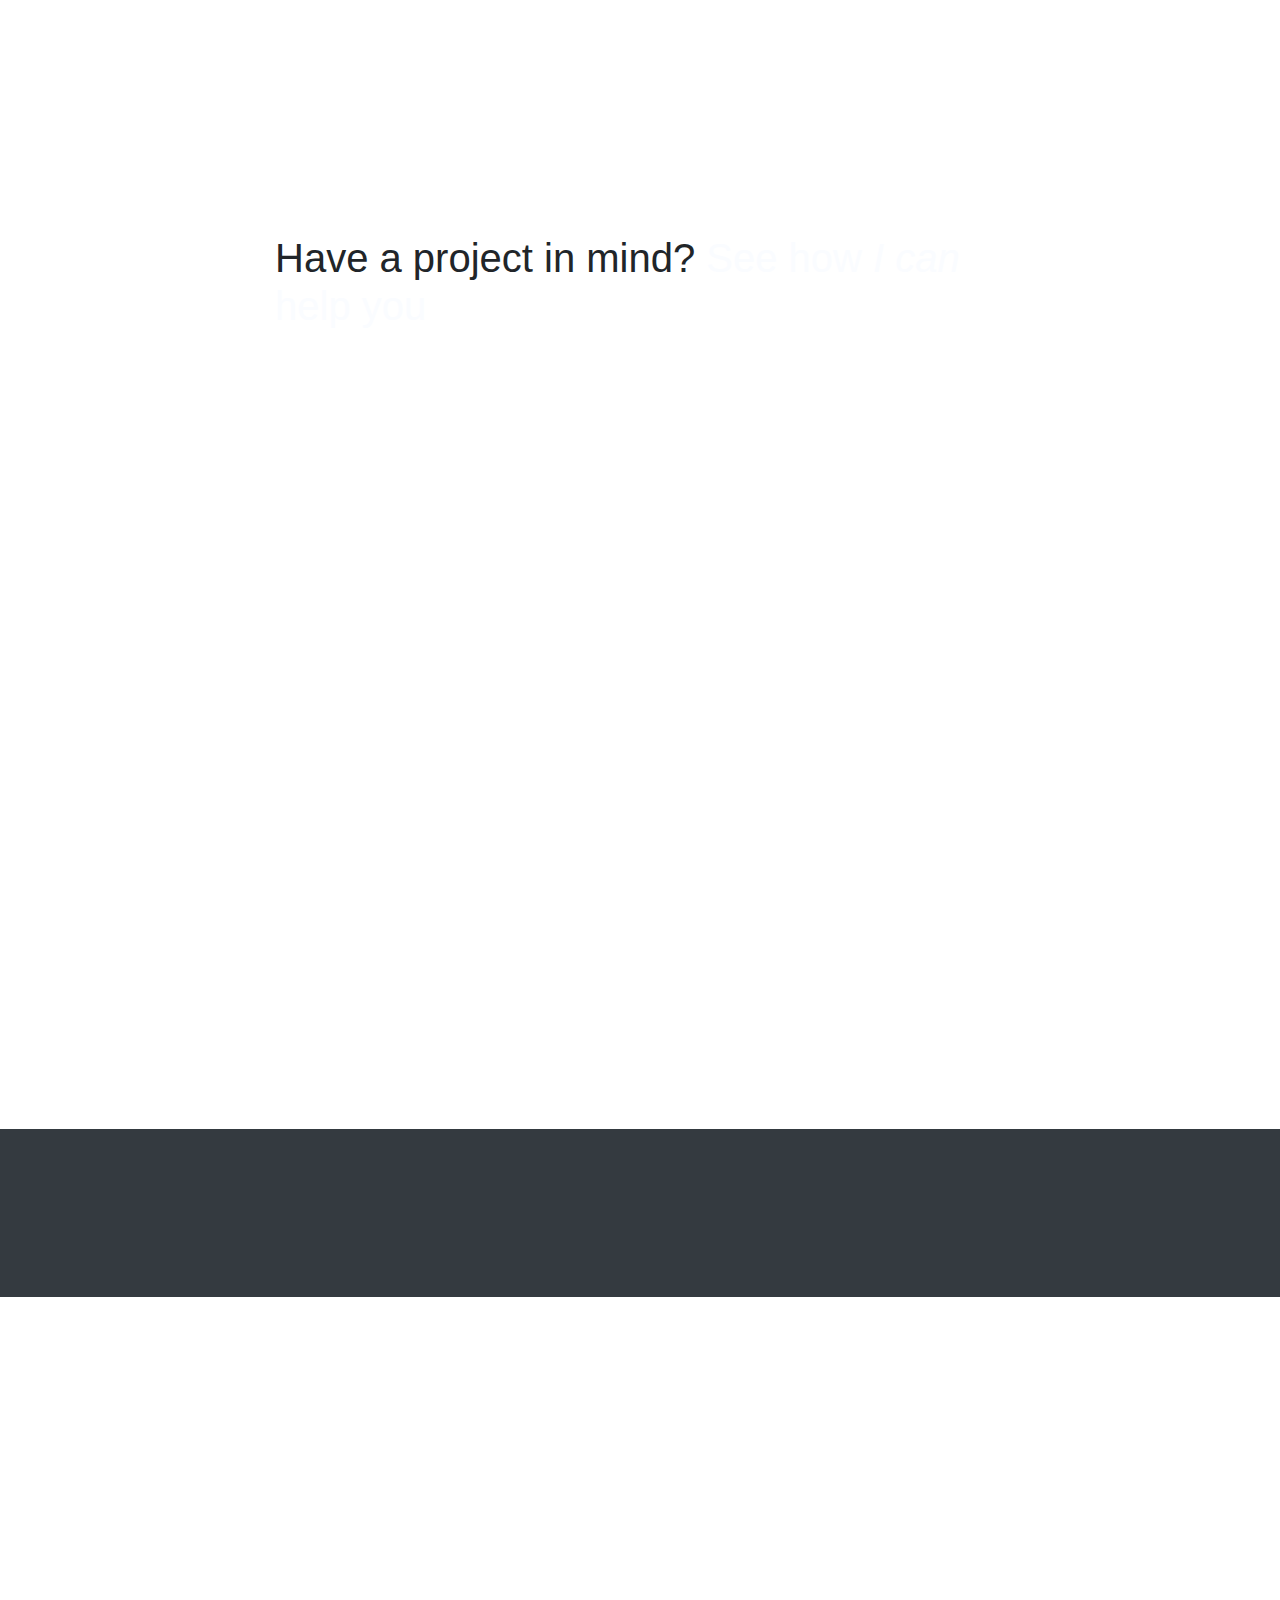
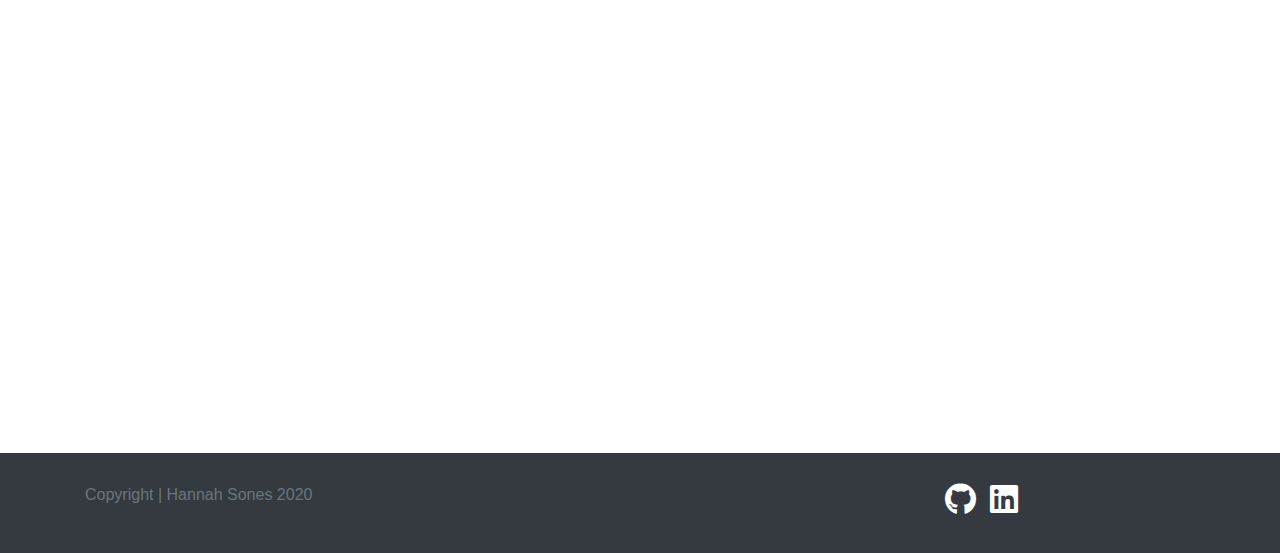
==== commit 5e9a2bc8: "updating cv link and file name" ====
--- a/index.html
+++ b/index.html
@@ -16,7 +16,7 @@
     <link rel="stylesheet" href="https://unpkg.com/aos@next/dist/aos.css" />
 
     <title>Hannah Sones | Portfolio</title>
-    <link rel="icon" href="assets/Images/codeFavicon.png" />
+    <link rel="icon" href="assets/images/codeFavicon.png" />
 </head>
 
 <body>
@@ -87,7 +87,7 @@
                         cutting-edge web technologies combined with marketing expertise will allow me to target
                         users along the customer journey using data-driven techniques.</p>
                 </div>
-                <img class="headshot col-md-3" src="assets/Images/HSHeadshot.png" alt="HannahSones Headshot"
+                <img class="headshot col-md-3" src="assets/images/HSHeadshot.png" alt="HannahSones Headshot"
                     data-aos="fade-left" data-aos-duration="2000" />
             </div>
         </div>
@@ -113,7 +113,7 @@
                         <div class="carousel-item active">
                             <div class="col-12 col-md-4">
                                 <div class="card mb-2">
-                                    <img class="card-img-top" src="assets/Images/WeatherDashboard.png"
+                                    <img class="card-img-top" src="assets/images/WeatherDashboard.png"
                                         alt="Weather Dashboard" />
                                     <div class="card-body">
                                         <h4 class="card-title">Weather Dashboard</h4>
@@ -131,7 +131,7 @@
                         <div class="carousel-item">
                             <div class="col-12 col-md-4">
                                 <div class="card mb-2">
-                                    <img class="card-img-top" src="assets/Images/myWardrobe.png"
+                                    <img class="card-img-top" src="assets/images/myWardrobe.png"
                                         alt="Code Refactor challenge" />
                                     <div class="card-body">
                                         <h4 class="card-title">My Wardrobe</h4>
@@ -149,7 +149,7 @@
                         <div class="carousel-item">
                             <div class="col-12 col-md-4">
                                 <div class="card mb-2">
-                                    <img class="card-img-top" src="assets/Images/neverMissABeat.png"
+                                    <img class="card-img-top" src="assets/images/neverMissABeat.png"
                                         alt="Simple music app" />
                                     <div class="card-body">
                                         <h4 class="card-title">Never Miss A Beat</h4>
@@ -167,7 +167,7 @@
                         <div class="carousel-item">
                             <div class="col-12 col-md-4">
                                 <div class="card mb-2">
-                                    <img class="card-img-top" src="assets/Images/PasswordGenerator.png"
+                                    <img class="card-img-top" src="assets/images/PasswordGenerator.png"
                                         alt="Randomised password generator" />
                                     <div class="card-body">
                                         <h4 class="card-title">Password Generator</h4>
@@ -186,7 +186,7 @@
                         <div class="carousel-item">
                             <div class="col-12 col-md-4">
                                 <div class="card mb-2">
-                                    <img class="card-img-top" src="assets/Images/workDayScheduler.png"
+                                    <img class="card-img-top" src="assets/images/workDayScheduler.png"
                                         alt="Editable work day scheduler" />
                                     <div class="card-body">
                                         <h4 class="card-title">Work Day Scheduler</h4>
@@ -204,7 +204,7 @@
                         <div class="carousel-item">
                             <div class="col-12 col-md-4">
                                 <div class="card mb-2">
-                                    <img class="card-img-top" src="assets/Images/myBurger.png"
+                                    <img class="card-img-top" src="assets/images/myBurger.png"
                                         alt="Hannah Sones Portfolio" />
                                     <div class="card-body">
                                         <h4 class="card-title">My Burger</h4>
@@ -293,7 +293,7 @@
         <div class="container">
             <div class="row centreBtn" data-aos="fade-down" data-aos-easing="linear" data-aos-duration="500">
                 <div class="col-md-4">
-                    <a class="btn btn-outline-light" href="assets/Documents/HannahSonesCV.pdf" target="_blank">View
+                    <a class="btn btn-outline-light" href="assets/documents/HS_WebDev CV.pdf" target="_blank">View
                         CV</a>
                 </div>
             </div>
--- a/assets/style.css
+++ b/assets/style.css
@@ -29,7 +29,7 @@
 
 /* Header formatting */
 .headerImage {
-    background: url("Images/computerCodeLaptop.png");
+    background: url("images/computerCodeLaptop.png");
     background-repeat: no-repeat;
     background-size: cover;
     opacity: 0.5px
@@ -124,7 +124,7 @@
 
 /* Parallax bar styling */
 .parallaxBar {
-    background-image: url("Images/LightbulbIdea.png");
+    background-image: url("images/LightbulbIdea.png");
     padding-top: 50px;
     padding-bottom: 50px;
 
@@ -195,7 +195,7 @@
 
 /* Contact me styling */
 .contactMeBackground {
-    background: url("Images/contactMeBackground.png");
+    background: url("images/contactMeBackground.png");
     background-repeat: no-repeat;
     background-size: 100% 50%;
     padding-top: 25px;
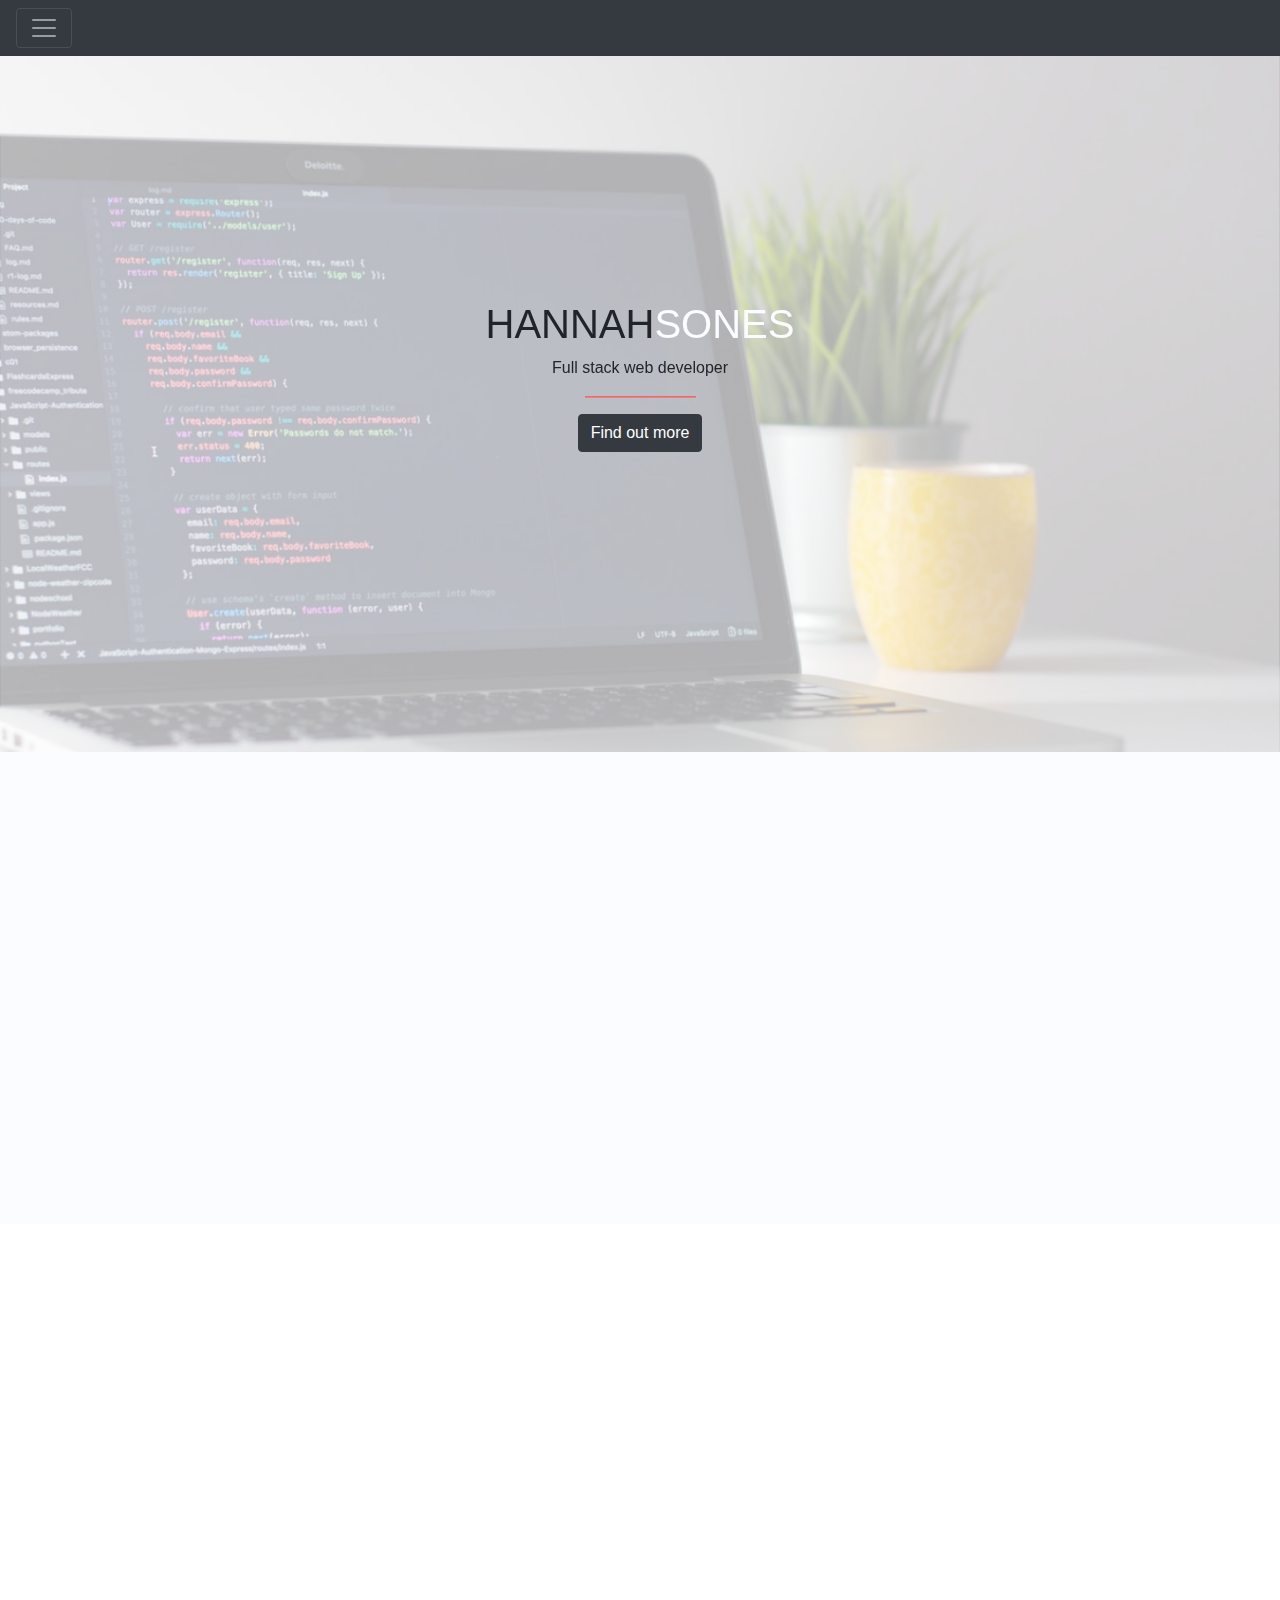
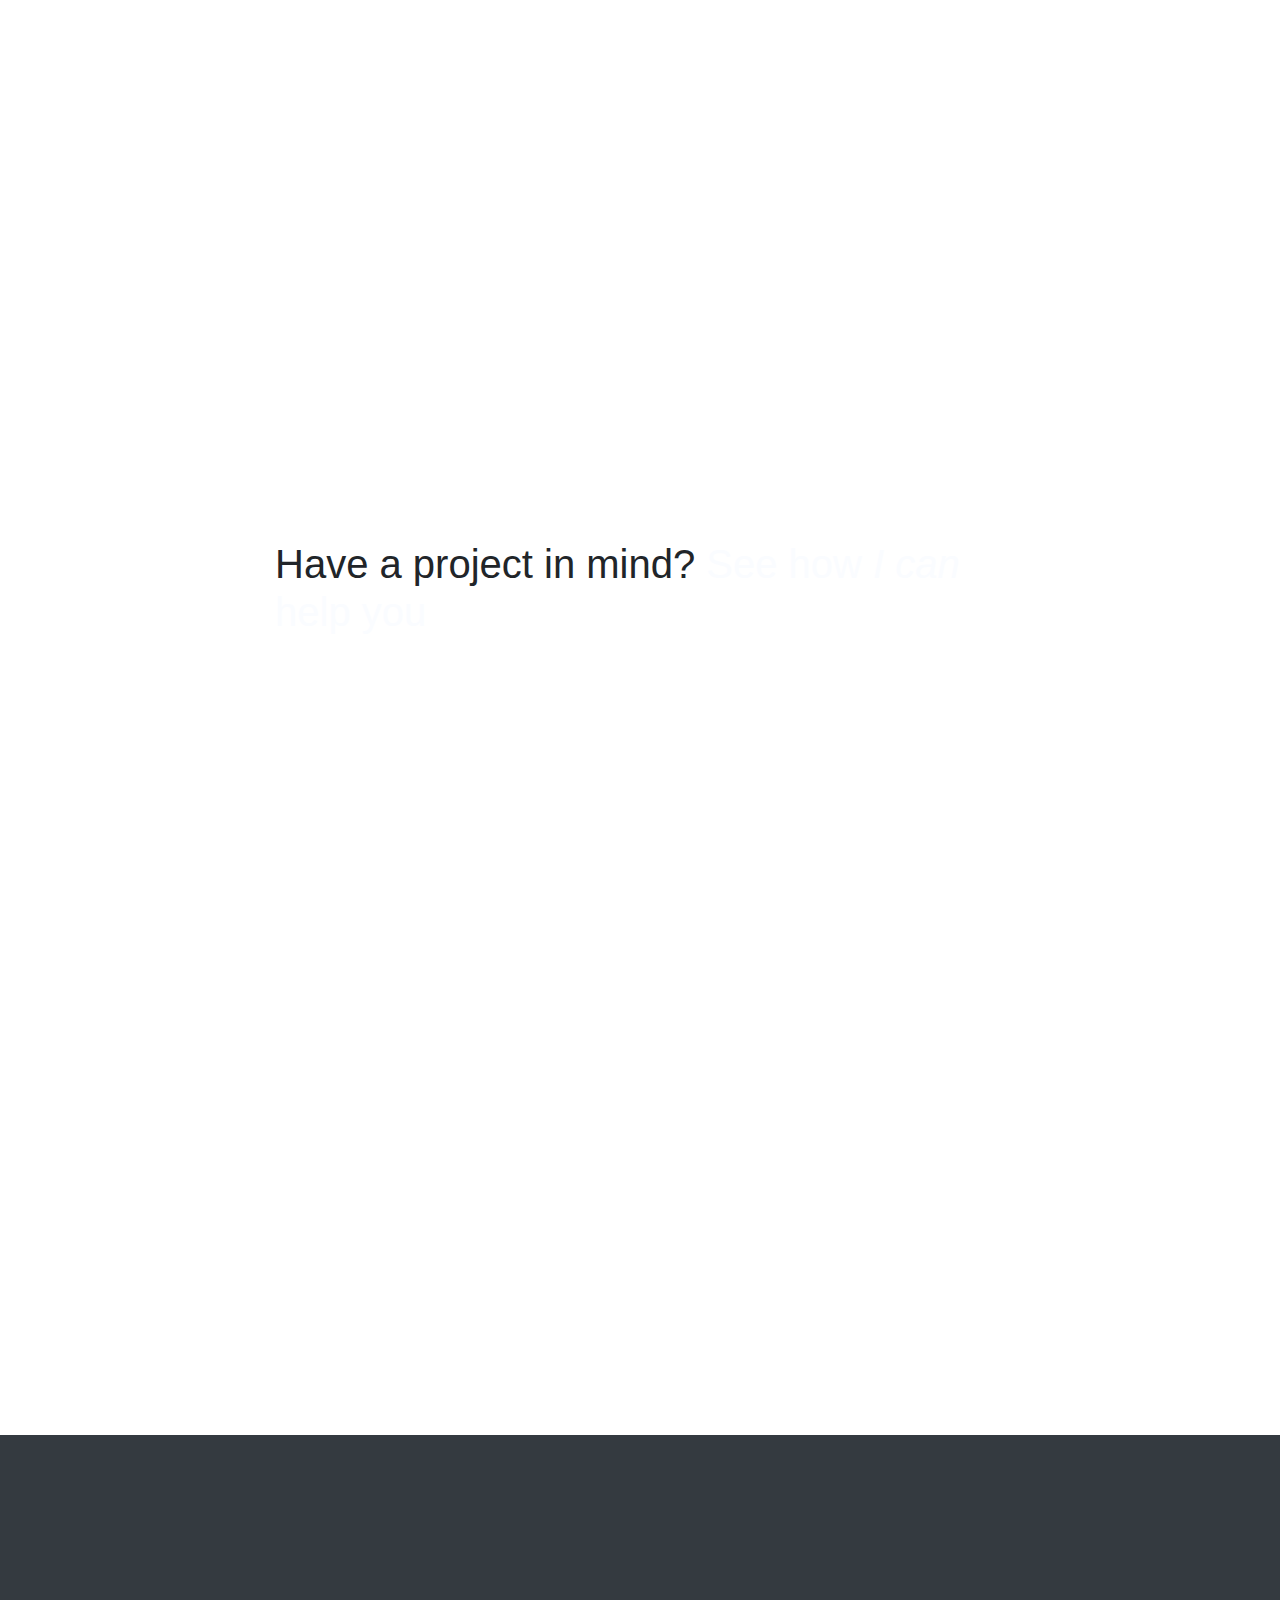
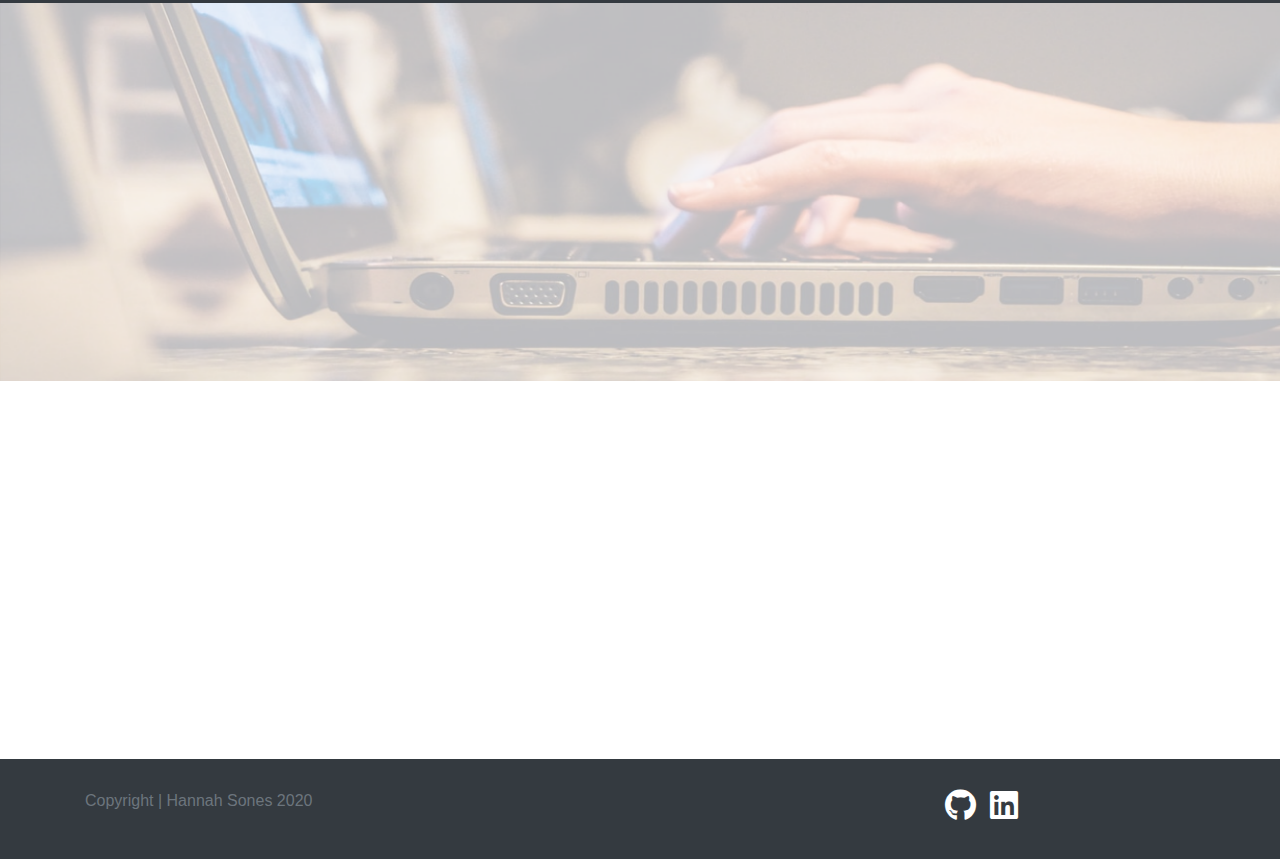
==== commit 77fe0593: "Updating file names" ====
--- a/index.html
+++ b/index.html
@@ -9,14 +9,15 @@
     <link rel="stylesheet" href="https://stackpath.bootstrapcdn.com/bootstrap/4.5.2/css/bootstrap.min.css" />
     <link rel="stylesheet" href="https://use.fontawesome.com/releases/v5.7.0/css/all.css" />
 
+    
+    <!-- AOS animate for animations -->
+    <link rel="stylesheet" href="https://unpkg.com/aos@next/dist/aos.css" />
+    
     <!-- Custom CSS styling -->
     <link rel="stylesheet" href="assets/style.css" />
 
-    <!-- AOS animate for animations -->
-    <link rel="stylesheet" href="https://unpkg.com/aos@next/dist/aos.css" />
-
     <title>Hannah Sones | Portfolio</title>
-    <link rel="icon" href="assets/images/codeFavicon.png" />
+    <link rel="icon" href="assets/img/codeFavicon.png" />
 </head>
 
 <body>
@@ -87,7 +88,7 @@
                         cutting-edge web technologies combined with marketing expertise will allow me to target
                         users along the customer journey using data-driven techniques.</p>
                 </div>
-                <img class="headshot col-md-3" src="assets/images/HSHeadshot.png" alt="HannahSones Headshot"
+                <img class="headshot col-md-3" src="assets/img/HSHeadshot.png" alt="Hannah Sones Headshot"
                     data-aos="fade-left" data-aos-duration="2000" />
             </div>
         </div>
@@ -113,7 +114,7 @@
                         <div class="carousel-item active">
                             <div class="col-12 col-md-4">
                                 <div class="card mb-2">
-                                    <img class="card-img-top" src="assets/images/WeatherDashboard.png"
+                                    <img class="card-img-top" src="assets/img/WeatherDashboard.png"
                                         alt="Weather Dashboard" />
                                     <div class="card-body">
                                         <h4 class="card-title">Weather Dashboard</h4>
@@ -131,7 +132,7 @@
                         <div class="carousel-item">
                             <div class="col-12 col-md-4">
                                 <div class="card mb-2">
-                                    <img class="card-img-top" src="assets/images/myWardrobe.png"
+                                    <img class="card-img-top" src="assets/img/myWardrobe.png"
                                         alt="Code Refactor challenge" />
                                     <div class="card-body">
                                         <h4 class="card-title">My Wardrobe</h4>
@@ -149,7 +150,7 @@
                         <div class="carousel-item">
                             <div class="col-12 col-md-4">
                                 <div class="card mb-2">
-                                    <img class="card-img-top" src="assets/images/neverMissABeat.png"
+                                    <img class="card-img-top" src="assets/img/neverMissABeat.png"
                                         alt="Simple music app" />
                                     <div class="card-body">
                                         <h4 class="card-title">Never Miss A Beat</h4>
@@ -167,7 +168,7 @@
                         <div class="carousel-item">
                             <div class="col-12 col-md-4">
                                 <div class="card mb-2">
-                                    <img class="card-img-top" src="assets/images/PasswordGenerator.png"
+                                    <img class="card-img-top" src="assets/img/PasswordGenerator.png"
                                         alt="Randomised password generator" />
                                     <div class="card-body">
                                         <h4 class="card-title">Password Generator</h4>
@@ -186,7 +187,7 @@
                         <div class="carousel-item">
                             <div class="col-12 col-md-4">
                                 <div class="card mb-2">
-                                    <img class="card-img-top" src="assets/images/workDayScheduler.png"
+                                    <img class="card-img-top" src="assets/img/workDayScheduler.png"
                                         alt="Editable work day scheduler" />
                                     <div class="card-body">
                                         <h4 class="card-title">Work Day Scheduler</h4>
@@ -204,7 +205,7 @@
                         <div class="carousel-item">
                             <div class="col-12 col-md-4">
                                 <div class="card mb-2">
-                                    <img class="card-img-top" src="assets/images/myBurger.png"
+                                    <img class="card-img-top" src="assets/img/myBurger.png"
                                         alt="Hannah Sones Portfolio" />
                                     <div class="card-body">
                                         <h4 class="card-title">My Burger</h4>
@@ -348,7 +349,6 @@
                 </div>
                 <div class="col-md-3 socialIcons">
                     <a href="https://github.com/HannahSones" target="_blank"><i class="fab fa-github fa-2x"></i></a>
-                    <!-- Github and LinkedIn items are in fontawesome -->
                     <a href="https://www.linkedin.com/in/hannahsones/" target="_blank"><i
                             class="fab fa-linkedin fa-2x"></i></a>
                 </div>
--- a/assets/style.css
+++ b/assets/style.css
@@ -29,7 +29,7 @@
 
 /* Header formatting */
 .headerImage {
-    background: url("images/computerCodeLaptop.png");
+    background: url("img/computerCodeLaptop.png");
     background-repeat: no-repeat;
     background-size: cover;
     opacity: 0.5px
@@ -124,7 +124,7 @@
 
 /* Parallax bar styling */
 .parallaxBar {
-    background-image: url("images/LightbulbIdea.png");
+    background-image: url("img/LightbulbIdea.png");
     padding-top: 50px;
     padding-bottom: 50px;
 
@@ -195,7 +195,7 @@
 
 /* Contact me styling */
 .contactMeBackground {
-    background: url("images/contactMeBackground.png");
+    background: url("img/contactMeBackground.png");
     background-repeat: no-repeat;
     background-size: 100% 50%;
     padding-top: 25px;
